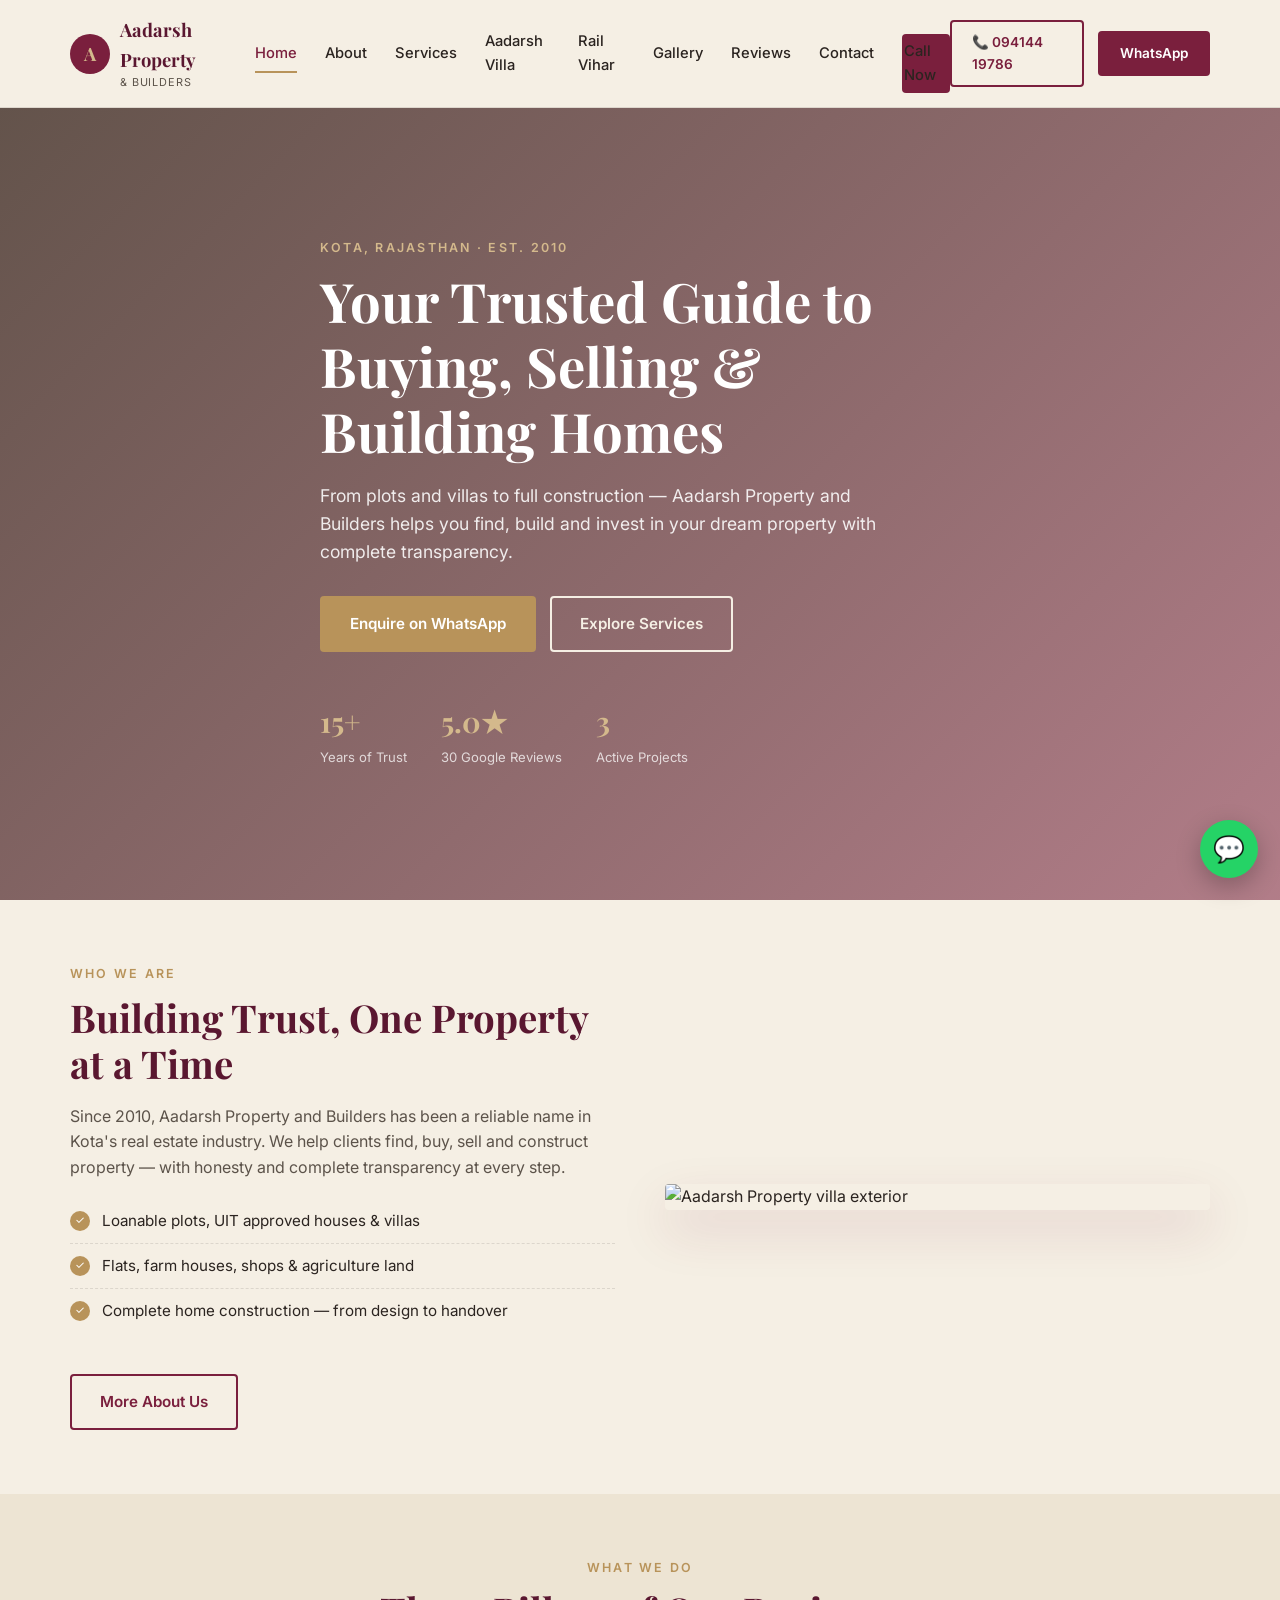
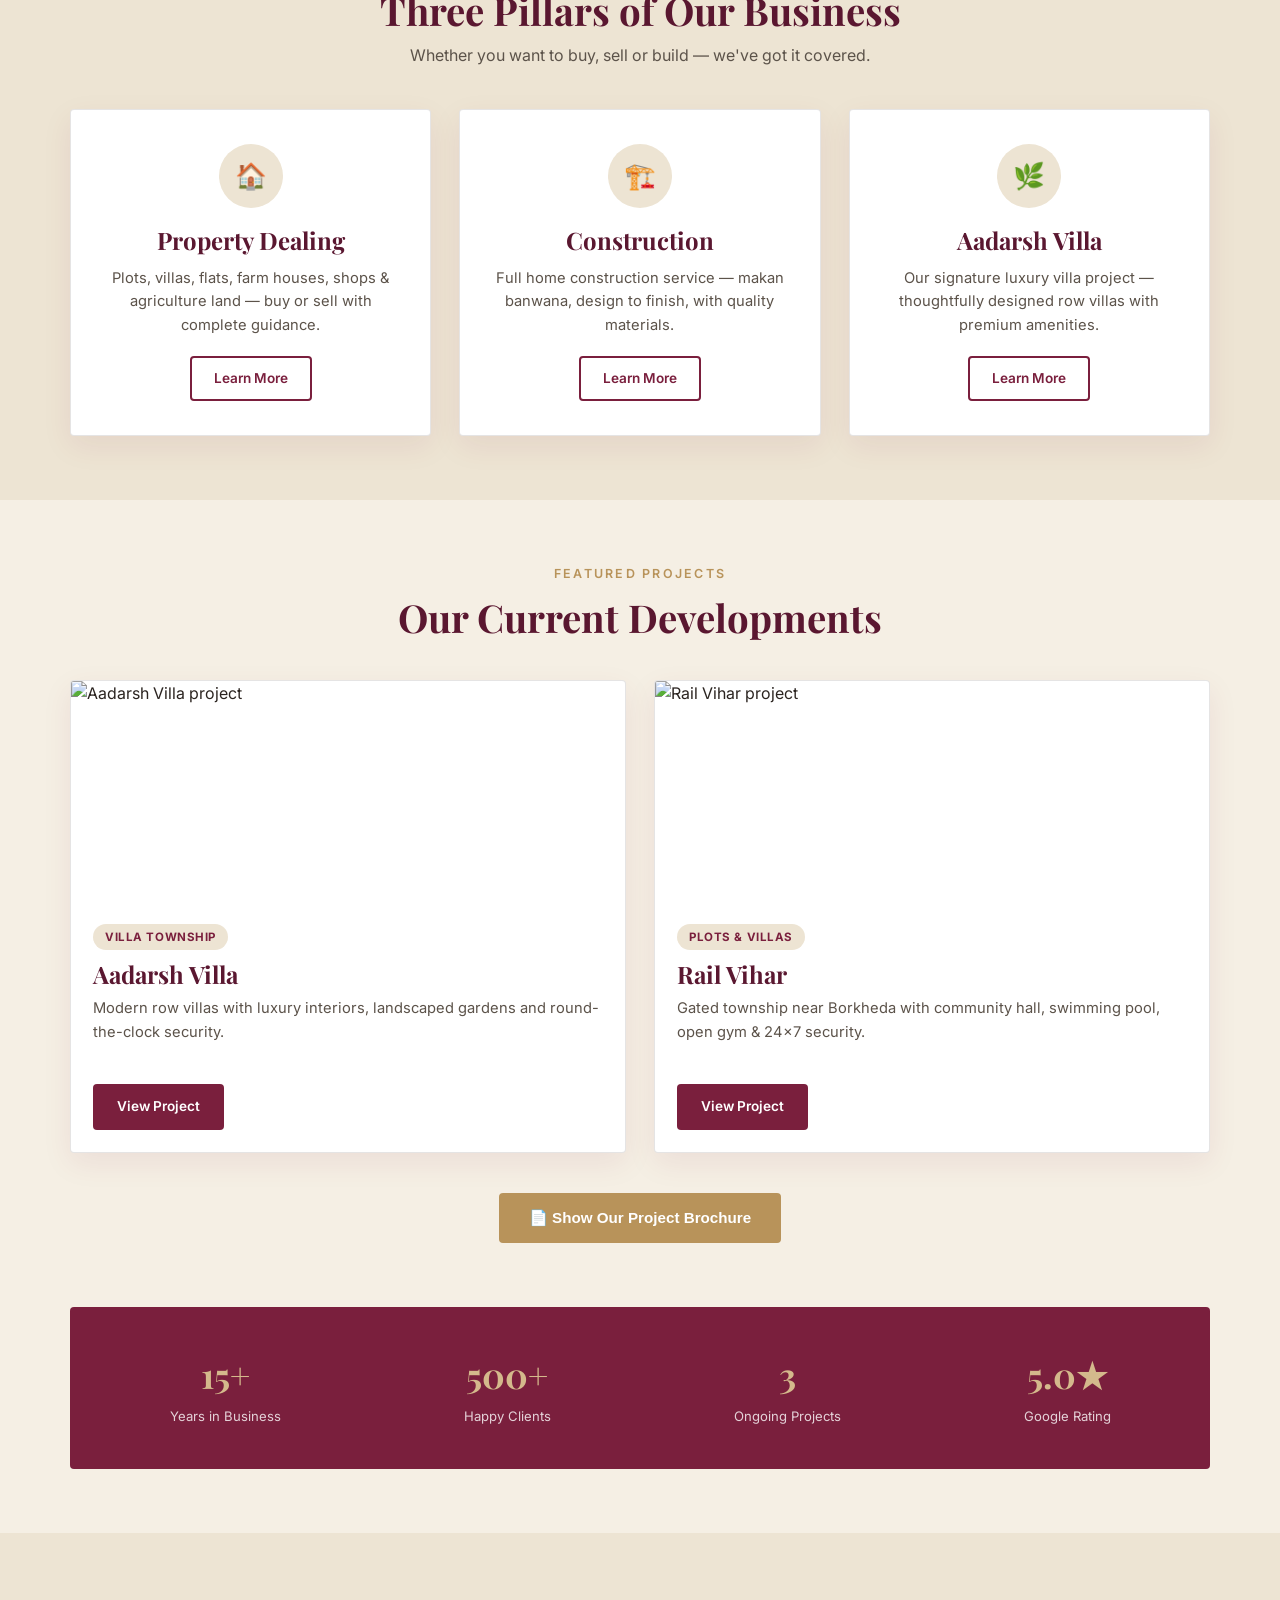
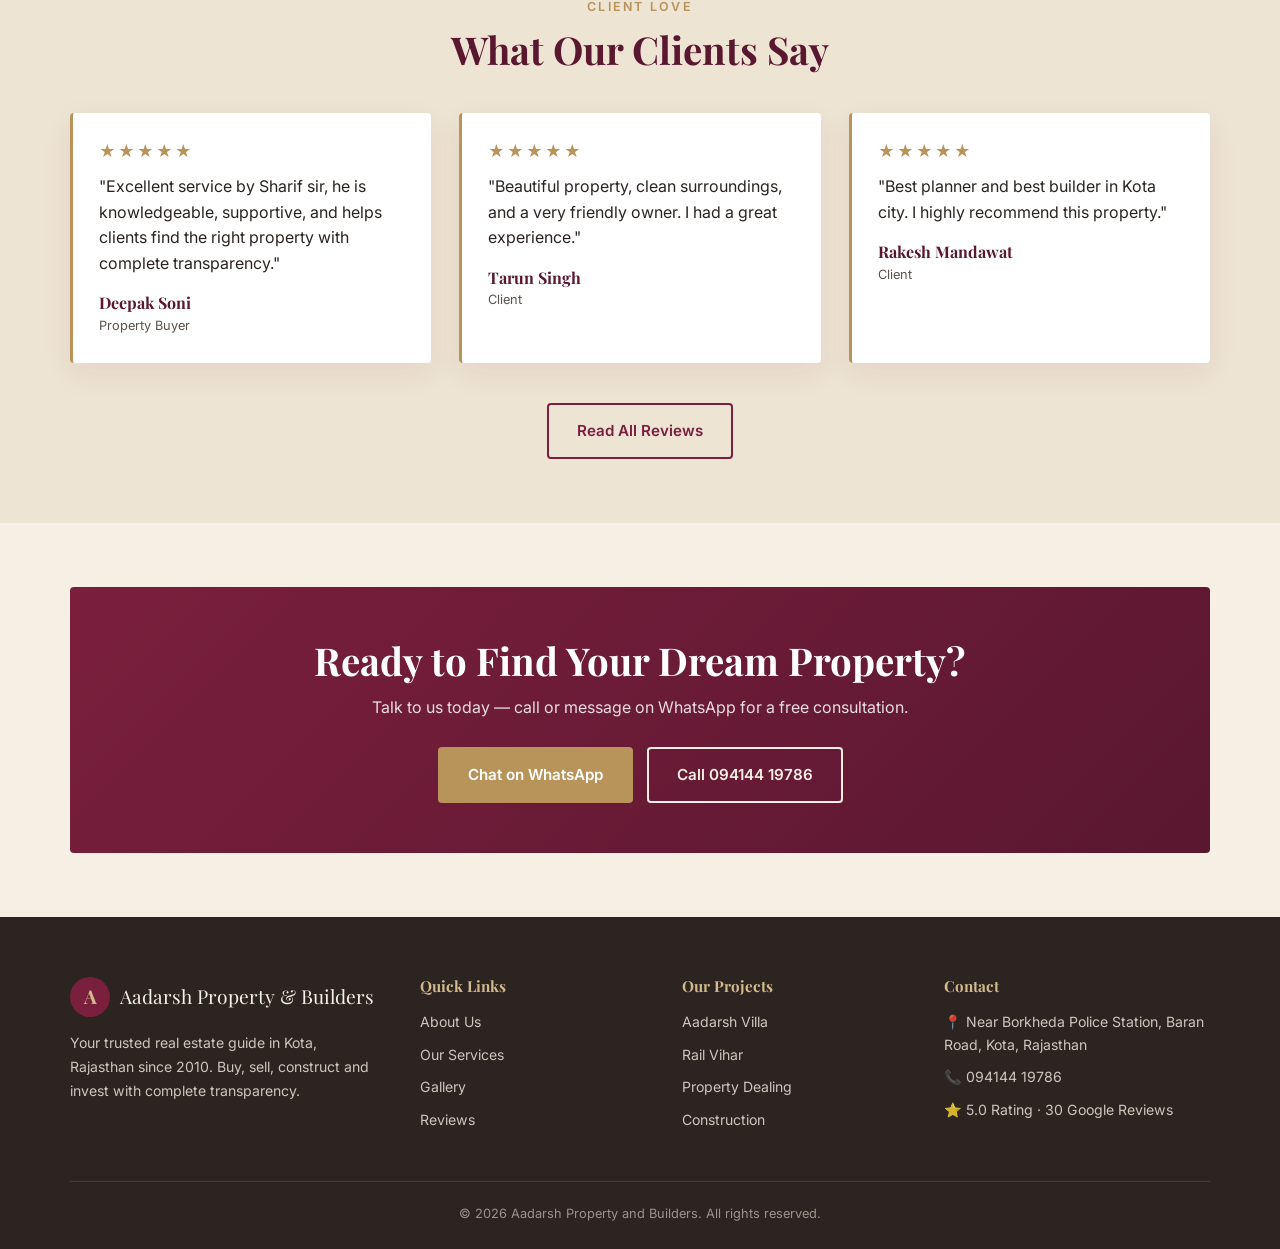
==== index.html @ f7e5045b "Add hamburger button and nav overlay to header" ====
<!DOCTYPE html>
<html lang="en">
<head>
<meta charset="UTF-8">
<meta name="viewport" content="width=device-width, initial-scale=1.0">
<title>Aadarsh Property and Builders | Kota, Rajasthan</title>
<meta name="description" content="Trusted real estate guide in Kota, Rajasthan since 2010. Buy, sell, construct & invest with Aadarsh Property and Builders.">
<link rel="preconnect" href="https://fonts.googleapis.com">
<link href="https://fonts.googleapis.com/css2?family=Playfair+Display:wght@600;700;800&family=Inter:wght@400;500;600;700&display=swap" rel="stylesheet">
<link rel="stylesheet" href="style.css?v=3">
</head>
<body>

<header class="site-header">
  <div class="nav-wrap">
    <a href="index.html" class="brand">
      <span class="brand-mark">A</span>
      <span>Aadarsh Property<br><small>& Builders</small></span>
    </a>
    <nav class="nav-links" id="navLinks">
      <button class="nav-close" id="navClose" aria-label="Close menu">✕</button>
      <a href="index.html">Home</a>
      <a href="about.html">About</a>
      <a href="services.html">Services</a>
      <a href="aadarsh-villa.html">Aadarsh Villa</a>
      <a href="rail-vihar.html">Rail Vihar</a>
      <a href="gallery.html">Gallery</a>
      <a href="testimonials.html">Reviews</a>
      <a href="contact.html">Contact</a>
      <div class="nav-cta-mobile btn-row" style="margin-top:20px;">
        <a href="#" class="btn btn-primary" data-tel>Call Now</a>
      </div>
    </nav>
    <div class="nav-cta">
      <a href="#" class="btn btn-outline" data-tel>📞 094144 19786</a>
      <a href="#" class="btn btn-primary" data-wa>WhatsApp</a>
    </div>
<button class="hamburger" id="hamburger" aria-label="Toggle menu">
  <span></span><span></span><span></span>
</button>
  </div>
  <div class="nav-overlay" id="navOverlay"></div>
</header>


<!-- HERO -->
<section class="hero">
  <div class="container hero-inner">
    <span class="eyebrow">Kota, Rajasthan · Est. 2010</span>
    <h1>Your Trusted Guide to Buying, Selling & Building Homes</h1>
    <p class="lead">From plots and villas to full construction — Aadarsh Property and Builders helps you find, build and invest in your dream property with complete transparency.</p>
    <div class="btn-row">
      <a href="#" class="btn btn-gold" data-wa data-wa-msg="Hello, I want to know more about your properties.">Enquire on WhatsApp</a>
      <a href="services.html" class="btn btn-outline-light">Explore Services</a>
    </div>
    <div class="hero-stats">
      <div class="stat"><b>15+</b><span>Years of Trust</span></div>
      <div class="stat"><b>5.0★</b><span>30 Google Reviews</span></div>
      <div class="stat"><b>3</b><span>Active Projects</span></div>
    </div>
  </div>
</section>

<!-- INTRO -->
<section class="section">
  <div class="container">
    <div class="split reveal">
      <div>
        <span class="eyebrow">Who We Are</span>
        <h2>Building Trust, One Property at a Time</h2>
        <p style="margin:18px 0; color:var(--charcoal-soft);">Since 2010, Aadarsh Property and Builders has been a reliable name in Kota's real estate industry. We help clients find, buy, sell and construct property — with honesty and complete transparency at every step.</p>
        <ul class="feature-list">
          <li>Loanable plots, UIT approved houses & villas</li>
          <li>Flats, farm houses, shops & agriculture land</li>
          <li>Complete home construction — from design to handover</li>
        </ul>
        <a href="about.html" class="btn btn-outline mt-40">More About Us</a>
      </div>
      <img src="https://images.unsplash.com/photo-1600596542815-ffad4c1539a9?q=80&w=900&auto=format&fit=crop" alt="Aadarsh Property villa exterior">
    </div>
  </div>
</section>

<!-- SERVICES -->
<section class="section bg-soft">
  <div class="container">
    <div class="section-head reveal">
      <span class="eyebrow">What We Do</span>
      <h2>Three Pillars of Our Business</h2>
      <p>Whether you want to buy, sell or build — we've got it covered.</p>
    </div>
    <div class="grid grid-3">
      <div class="service-card reveal">
        <div class="service-icon">🏠</div>
        <h3>Property Dealing</h3>
        <p style="color:var(--charcoal-soft); font-size:0.92rem; margin:12px 0 18px;">Plots, villas, flats, farm houses, shops & agriculture land — buy or sell with complete guidance.</p>
        <a href="property-dealing.html" class="btn btn-outline" style="padding:10px 22px; font-size:0.85rem;">Learn More</a>
      </div>
      <div class="service-card reveal">
        <div class="service-icon">🏗️</div>
        <h3>Construction</h3>
        <p style="color:var(--charcoal-soft); font-size:0.92rem; margin:12px 0 18px;">Full home construction service — makan banwana, design to finish, with quality materials.</p>
        <a href="construction.html" class="btn btn-outline" style="padding:10px 22px; font-size:0.85rem;">Learn More</a>
      </div>
      <div class="service-card reveal">
        <div class="service-icon">🌿</div>
        <h3>Aadarsh Villa</h3>
        <p style="color:var(--charcoal-soft); font-size:0.92rem; margin:12px 0 18px;">Our signature luxury villa project — thoughtfully designed row villas with premium amenities.</p>
        <a href="aadarsh-villa.html" class="btn btn-outline" style="padding:10px 22px; font-size:0.85rem;">Learn More</a>
      </div>
    </div>
  </div>
</section>

<!-- PROJECTS SHOWCASE -->
<section class="section">
  <div class="container">
    <div class="section-head reveal">
      <span class="eyebrow">Featured Projects</span>
      <h2>Our Current Developments</h2>
    </div>
    <div class="grid grid-2">
      <div class="card reveal">
        <img src="https://images.unsplash.com/photo-1600607687939-ce8a6c25118c?q=80&w=900&auto=format&fit=crop" alt="Aadarsh Villa project">
        <div class="card-body">
          <span class="card-tag">Villa Township</span>
          <h3>Aadarsh Villa</h3>
          <p>Modern row villas with luxury interiors, landscaped gardens and round-the-clock security.</p>
          <a href="aadarsh-villa.html" class="btn btn-primary mt-40" style="padding:10px 22px; font-size:0.85rem;">View Project</a>
        </div>
      </div>
      <div class="card reveal">
        <img src="https://images.unsplash.com/photo-1500382017468-9049fed747ef?q=80&w=900&auto=format&fit=crop" alt="Rail Vihar project">
        <div class="card-body">
          <span class="card-tag">Plots & Villas</span>
          <h3>Rail Vihar</h3>
          <p>Gated township near Borkheda with community hall, swimming pool, open gym & 24x7 security.</p>
          <a href="rail-vihar.html" class="btn btn-primary mt-40" style="padding:10px 22px; font-size:0.85rem;">View Project</a>
        </div>
      </div>
    </div>
    <div class="text-center mt-40">
      <button class="btn btn-gold show-project-btn">📄 Show Our Project Brochure</button>
    </div>
  </div>
</section>

<!-- STATS -->
<section class="container" style="margin-bottom:64px;">
  <div class="stats-strip reveal">
    <div class="stat"><b>15+</b><span>Years in Business</span></div>
    <div class="stat"><b>500+</b><span>Happy Clients</span></div>
    <div class="stat"><b>3</b><span>Ongoing Projects</span></div>
    <div class="stat"><b>5.0★</b><span>Google Rating</span></div>
  </div>
</section>

<!-- TESTIMONIAL PREVIEW -->
<section class="section bg-soft">
  <div class="container">
    <div class="section-head reveal">
      <span class="eyebrow">Client Love</span>
      <h2>What Our Clients Say</h2>
    </div>
    <div class="grid grid-3">
      <div class="testi-card reveal">
        <div class="testi-stars">★★★★★</div>
        <p>"Excellent service by Sharif sir, he is knowledgeable, supportive, and helps clients find the right property with complete transparency."</p>
        <div class="testi-name">Deepak Soni</div>
        <div class="testi-role">Property Buyer</div>
      </div>
      <div class="testi-card reveal">
        <div class="testi-stars">★★★★★</div>
        <p>"Beautiful property, clean surroundings, and a very friendly owner. I had a great experience."</p>
        <div class="testi-name">Tarun Singh</div>
        <div class="testi-role">Client</div>
      </div>
      <div class="testi-card reveal">
        <div class="testi-stars">★★★★★</div>
        <p>"Best planner and best builder in Kota city. I highly recommend this property."</p>
        <div class="testi-name">Rakesh Mandawat</div>
        <div class="testi-role">Client</div>
      </div>
    </div>
    <div class="text-center mt-40">
      <a href="testimonials.html" class="btn btn-outline">Read All Reviews</a>
    </div>
  </div>
</section>

<!-- CTA -->
<section class="section">
  <div class="container">
    <div class="cta-banner reveal">
      <h2>Ready to Find Your Dream Property?</h2>
      <p>Talk to us today — call or message on WhatsApp for a free consultation.</p>
      <div class="btn-row" style="justify-content:center;">
        <a href="#" class="btn btn-gold" data-wa>Chat on WhatsApp</a>
        <a href="#" class="btn btn-outline-light" data-tel>Call 094144 19786</a>
      </div>
    </div>
  </div>
</section>

<footer class="site-footer">
  <div class="container">
    <div class="footer-grid">
      <div>
        <div class="footer-brand"><span class="brand-mark">A</span> Aadarsh Property & Builders</div>
        <p style="font-size:0.88rem; line-height:1.7;">Your trusted real estate guide in Kota, Rajasthan since 2010. Buy, sell, construct and invest with complete transparency.</p>
      </div>
      <div>
        <h4>Quick Links</h4>
        <ul>
          <li><a href="about.html">About Us</a></li>
          <li><a href="services.html">Our Services</a></li>
          <li><a href="gallery.html">Gallery</a></li>
          <li><a href="testimonials.html">Reviews</a></li>
        </ul>
      </div>
      <div>
        <h4>Our Projects</h4>
        <ul>
          <li><a href="aadarsh-villa.html">Aadarsh Villa</a></li>
          <li><a href="rail-vihar.html">Rail Vihar</a></li>
          <li><a href="property-dealing.html">Property Dealing</a></li>
          <li><a href="construction.html">Construction</a></li>
        </ul>
      </div>
      <div>
        <h4>Contact</h4>
        <ul>
          <li>📍 Near Borkheda Police Station, Baran Road, Kota, Rajasthan</li>
          <li>📞 <a href="#" data-tel>094144 19786</a></li>
          <li>⭐ 5.0 Rating · 30 Google Reviews</li>
        </ul>
      </div>
    </div>
    <div class="footer-bottom">
      &copy; <span id="year"></span> Aadarsh Property and Builders. All rights reserved.
    </div>
  </div>
</footer>
<a href="#" class="wa-float" data-wa aria-label="Chat on WhatsApp">💬</a>
<script src="config.js?v=3"></script>
<script src="main.js?v=3"></script>
</body>
</html>
---- style.css ----
/* ============================================
   AADARSH PROPERTY AND BUILDERS
   Design tokens: Cream + Deep Maroon + Gold
   ============================================ */

:root {
  --cream: #F5EFE4;
  --cream-soft: #EDE4D3;
  --maroon: #7A1F3D;
  --maroon-dark: #5A1730;
  --gold: #B8935A;
  --gold-light: #D4B98C;
  --charcoal: #2B2420;
  --charcoal-soft: #5C534A;
  --white: #FFFFFF;
  --line: rgba(43, 36, 32, 0.12);

  --font-display: 'Playfair Display', Georgia, serif;
  --font-body: 'Inter', -apple-system, sans-serif;

  --radius: 4px;
  --shadow: 0 10px 30px rgba(122, 31, 61, 0.08);
  --shadow-lg: 0 20px 50px rgba(122, 31, 61, 0.15);
}

* { box-sizing: border-box; margin: 0; padding: 0; }

html { scroll-behavior: smooth; }

body {
  font-family: var(--font-body);
  background: var(--cream);
  color: var(--charcoal);
  line-height: 1.6;
  overflow-x: hidden;
}

img { max-width: 100%; display: block; }
a { text-decoration: none; color: inherit; }
ul { list-style: none; }

h1, h2, h3, h4 {
  font-family: var(--font-display);
  font-weight: 700;
  line-height: 1.2;
  color: var(--maroon-dark);
}

h1 { font-size: clamp(2rem, 5vw, 3.4rem); }
h2 { font-size: clamp(1.6rem, 4vw, 2.4rem); }
h3 { font-size: clamp(1.2rem, 3vw, 1.5rem); }

.eyebrow {
  font-family: var(--font-body);
  font-size: 0.78rem;
  letter-spacing: 0.18em;
  text-transform: uppercase;
  color: var(--gold);
  font-weight: 600;
  margin-bottom: 0.6rem;
  display: block;
}

.container {
  max-width: 1180px;
  margin: 0 auto;
  padding: 0 20px;
}

.section {
  padding: 64px 0;
}

.section-head {
  text-align: center;
  max-width: 640px;
  margin: 0 auto 40px;
}

.section-head p {
  color: var(--charcoal-soft);
  margin-top: 10px;
}

.bg-soft { background: var(--cream-soft); }
.bg-maroon { background: var(--maroon); color: var(--cream); }
.bg-maroon h1, .bg-maroon h2, .bg-maroon h3 { color: var(--white); }

/* ---------- Buttons ---------- */
.btn {
  display: inline-flex;
  align-items: center;
  justify-content: center;
  gap: 8px;
  padding: 14px 28px;
  border-radius: var(--radius);
  font-weight: 600;
  font-size: 0.95rem;
  border: 2px solid transparent;
  cursor: pointer;
  transition: transform 0.2s ease, box-shadow 0.2s ease, background 0.2s ease, color 0.2s ease;
}
.btn-primary {
  background: var(--maroon);
  color: var(--white);
}
.btn-primary:hover { background: var(--maroon-dark); box-shadow: var(--shadow-lg); transform: translateY(-2px); }
.btn-gold {
  background: var(--gold);
  color: var(--white);
}
.btn-gold:hover { background: #a17f4a; box-shadow: var(--shadow-lg); transform: translateY(-2px); }
.btn-outline {
  background: transparent;
  border-color: var(--maroon);
  color: var(--maroon);
}
.btn-outline:hover { background: var(--maroon); color: var(--white); }
.btn-outline-light {
  background: transparent;
  border-color: var(--cream);
  color: var(--cream);
}
.btn-outline-light:hover { background: var(--cream); color: var(--maroon-dark); }
.btn-row { display: flex; gap: 14px; flex-wrap: wrap; }

/* ---------- Header / Nav ---------- */
.site-header {
  position: sticky;
  top: 0;
  z-index: 999;
  background: rgba(245, 239, 228, 0.96);
  backdrop-filter: blur(8px);
  border-bottom: 1px solid var(--line);
}

.nav-wrap {
  display: flex;
  align-items: center;
  justify-content: space-between;
  padding: 14px 20px;
  max-width: 1180px;
  margin: 0 auto;
  position: relative;
}

.brand {
  display: flex;
  align-items: center;
  gap: 10px;
  font-family: var(--font-display);
  font-weight: 700;
  font-size: 1.15rem;
  color: var(--maroon-dark);
}
.brand-mark {
  width: 40px;
  height: 40px;
  border-radius: 50%;
  background: var(--maroon);
  color: var(--gold-light);
  display: flex;
  align-items: center;
  justify-content: center;
  font-family: var(--font-display);
  font-weight: 700;
  flex-shrink: 0;
}
.brand small {
  display: block;
  font-family: var(--font-body);
  font-weight: 400;
  font-size: 0.68rem;
  letter-spacing: 0.08em;
  color: var(--charcoal-soft);
  text-transform: uppercase;
}

.nav-links {
  display: flex;
  align-items: center;
  gap: 28px;
}
.nav-links a {
  font-size: 0.92rem;
  font-weight: 500;
  color: var(--charcoal);
  position: relative;
  padding: 4px 0;
}
.nav-links a:hover,
.nav-links a.active { color: var(--maroon); }
.nav-links a.active::after {
  content: "";
  position: absolute;
  left: 0; bottom: -4px;
  width: 100%; height: 2px;
  background: var(--gold);
}

.nav-cta { display: flex; align-items: center; gap: 14px; }
.nav-cta .btn { padding: 10px 20px; font-size: 0.85rem; }

.nav-close { display: none; }

.hamburger {
  display: none;
  flex-direction: column;
  gap: 5px;
  background: none;
  border: none;
  cursor: pointer;
  padding: 8px;
  z-index: 1001;
}
.hamburger span {
  width: 26px;
  height: 2px;
  background: var(--maroon-dark);
  transition: 0.3s;
}
.hamburger.open span:nth-child(1) { transform: translateY(7px) rotate(45deg); }
.hamburger.open span:nth-child(2) { opacity: 0; }
.hamburger.open span:nth-child(3) { transform: translateY(-7px) rotate(-45deg); }

@media (max-width: 860px) {
  .hamburger {
    display: flex;
  }

  .hamburger span {
    background: var(--maroon-dark);
  }

  .nav-links {
    position: fixed;
    top: 0;
    right: -100%;
    width: min(82%, 340px);
    max-width: 340px;
    height: 100vh;
    height: 100dvh;

    background: linear-gradient(165deg, var(--maroon), var(--maroon-dark));

    flex-direction: column;
    align-items: flex-start;
    justify-content: flex-start;

    padding: 100px 32px 40px;
    gap: 6px;

    transition: right 0.35s ease;

    box-shadow: -14px 0 50px rgba(0,0,0,0.35);

    z-index: 1000;
    overflow-y: auto;

    /* IMPORTANT: initially hidden */
    visibility: hidden;
    pointer-events: none;
  }

  /* ONLY when menu is opened */
  .nav-links.open {
    right: 0;
    visibility: visible;
    pointer-events: auto;
  }

  .nav-links a {
    font-size: 1.08rem;
    width: 100%;
    color: rgba(245,239,228,0.92);
    padding: 14px 0;
    border-bottom: 1px solid rgba(245,239,228,0.12);
  }

  .nav-links a:hover,
  .nav-links a.active {
    color: var(--gold-light);
  }

  .nav-links a.active::after {
    background: var(--gold-light);
  }

  .nav-cta {
    display: none;
  }

  .nav-links .nav-cta-mobile {
    display: flex;
    margin-top: 22px;
    width: 100%;
  }

  .nav-links .nav-cta-mobile .btn {
    width: 100%;
    background: var(--gold);
    color: var(--white);
    border-color: var(--gold);
  }

  .nav-close {
    position: absolute;
    top: 24px;
    right: 24px;
    background: rgba(245,239,228,0.15);
    border: none;
    color: var(--cream);
    width: 38px;
    height: 38px;
    border-radius: 50%;
    font-size: 1.3rem;
    font-family: Arial, sans-serif;
    line-height: 1;
    cursor: pointer;

    display: flex;
    align-items: center;
    justify-content: center;
  }

  .nav-overlay {
    display: none;
    position: fixed;
    inset: 0;
    background: rgba(20,12,10,0.55);
    backdrop-filter: blur(2px);
    z-index: 999;
  }

  .nav-overlay.open {
    display: block;
  }
}

/* ---------- Hero ---------- */
.hero {
  position: relative;
  min-height: 88vh;
  display: flex;
  align-items: center;
  background: linear-gradient(135deg, rgba(43,23,16,0.72), rgba(122,31,61,0.55)), url('https://images.unsplash.com/photo-1600585154340-be6161a56a0c?q=80&w=1600&auto=format&fit=crop') center/cover;
  color: var(--white);
}
.hero-inner { max-width: 680px; }
.hero .eyebrow { color: var(--gold-light); }
.hero h1 { color: var(--white); margin-bottom: 18px; }
.hero p.lead { font-size: 1.1rem; color: rgba(255,255,255,0.88); margin-bottom: 30px; max-width: 560px; }
.hero-stats {
  display: flex;
  gap: 34px;
  margin-top: 46px;
  flex-wrap: wrap;
}
.hero-stats .stat b {
  display: block;
  font-family: var(--font-display);
  font-size: 1.8rem;
  color: var(--gold-light);
}
.hero-stats .stat span { font-size: 0.82rem; color: rgba(255,255,255,0.75); }

/* generic page hero (inner pages) */
.page-hero {
  padding: 70px 0 50px;
  background: linear-gradient(135deg, var(--maroon), var(--maroon-dark));
  color: var(--white);
  text-align: center;
}
.page-hero h1 { color: var(--white); }
.page-hero p { color: rgba(255,255,255,0.85); max-width: 560px; margin: 12px auto 0; }
.breadcrumb { font-size: 0.82rem; color: var(--gold-light); margin-bottom: 10px; }

/* ---------- Cards ---------- */
.grid {
  display: grid;
  gap: 28px;
}
.grid-3 { grid-template-columns: repeat(3, 1fr); }
.grid-2 { grid-template-columns: repeat(2, 1fr); }
.grid-4 { grid-template-columns: repeat(4, 1fr); }
@media (max-width: 900px) {
  .grid-3, .grid-4 { grid-template-columns: repeat(2, 1fr); }
}
@media (max-width: 600px) {
  .grid-3, .grid-2, .grid-4 { grid-template-columns: 1fr; }
}

.card {
  background: var(--white);
  border-radius: var(--radius);
  overflow: hidden;
  box-shadow: var(--shadow);
  transition: transform 0.25s ease, box-shadow 0.25s ease;
  border: 1px solid var(--line);
}
.card:hover { transform: translateY(-6px); box-shadow: var(--shadow-lg); }
.card img { height: 220px; object-fit: cover; width: 100%; }
.card-body { padding: 22px; }
.card-body h3 { margin-bottom: 8px; }
.card-body p { color: var(--charcoal-soft); font-size: 0.92rem; }
.card-tag {
  display: inline-block;
  background: var(--cream-soft);
  color: var(--maroon);
  font-size: 0.72rem;
  font-weight: 700;
  letter-spacing: 0.05em;
  text-transform: uppercase;
  padding: 4px 12px;
  border-radius: 20px;
  margin-bottom: 10px;
}

.service-card {
  background: var(--white);
  border: 1px solid var(--line);
  border-radius: var(--radius);
  padding: 34px 26px;
  text-align: center;
  box-shadow: var(--shadow);
  transition: transform 0.25s ease, box-shadow 0.25s ease, border-color 0.25s ease;
}
.service-card:hover { transform: translateY(-6px); box-shadow: var(--shadow-lg); border-color: var(--gold); }
.service-icon {
  width: 64px; height: 64px;
  border-radius: 50%;
  background: var(--cream-soft);
  display: flex; align-items: center; justify-content: center;
  margin: 0 auto 18px;
  font-size: 1.6rem;
  color: var(--maroon);
}

/* ---------- Feature list ---------- */
.feature-list li {
  display: flex;
  align-items: flex-start;
  gap: 12px;
  padding: 10px 0;
  border-bottom: 1px dashed var(--line);
  font-size: 0.95rem;
}
.feature-list li:last-child { border-bottom: none; }
.feature-list li::before {
  content: "✓";
  background: var(--gold);
  color: var(--white);
  width: 20px; height: 20px;
  border-radius: 50%;
  display: flex; align-items: center; justify-content: center;
  font-size: 0.7rem;
  flex-shrink: 0;
  margin-top: 2px;
}

/* ---------- Stats strip ---------- */
.stats-strip {
  display: flex;
  justify-content: space-around;
  flex-wrap: wrap;
  gap: 24px;
  background: var(--maroon);
  color: var(--white);
  padding: 40px 20px;
  border-radius: var(--radius);
}
.stats-strip .stat { text-align: center; }
.stats-strip .stat b {
  display: block;
  font-family: var(--font-display);
  font-size: 2.2rem;
  color: var(--gold-light);
}
.stats-strip .stat span { font-size: 0.82rem; color: rgba(255,255,255,0.8); }

/* ---------- Two column layout ---------- */
.split {
  display: grid;
  grid-template-columns: 1fr 1fr;
  gap: 50px;
  align-items: center;
}
@media (max-width: 800px) {
  .split { grid-template-columns: 1fr; }
}
.split img { border-radius: var(--radius); box-shadow: var(--shadow-lg); }

/* ---------- Testimonials ---------- */
.testi-card {
  background: var(--white);
  border-radius: var(--radius);
  padding: 26px;
  box-shadow: var(--shadow);
  border-left: 3px solid var(--gold);
}
.testi-stars { color: var(--gold); margin-bottom: 10px; letter-spacing: 2px; }
.testi-name { font-weight: 700; margin-top: 14px; font-family: var(--font-display); color: var(--maroon-dark); }
.testi-role { font-size: 0.8rem; color: var(--charcoal-soft); }

/* ---------- Gallery ---------- */
.gallery-grid {
  display: grid;
  grid-template-columns: repeat(3, 1fr);
  gap: 14px;
}
@media (max-width: 700px) { .gallery-grid { grid-template-columns: repeat(2, 1fr); } }
.gallery-item {
  border-radius: var(--radius);
  overflow: hidden;
  aspect-ratio: 4/3;
  cursor: pointer;
  position: relative;
}
.gallery-item img { width: 100%; height: 100%; object-fit: cover; transition: transform 0.4s ease; }
.gallery-item:hover img { transform: scale(1.08); }

/* ---------- Form ---------- */
.form-card {
  background: var(--white);
  border-radius: var(--radius);
  padding: 34px;
  box-shadow: var(--shadow-lg);
}
.form-group { margin-bottom: 18px; }
.form-group label {
  display: block;
  font-size: 0.85rem;
  font-weight: 600;
  margin-bottom: 6px;
  color: var(--charcoal);
}
.form-group input,
.form-group select,
.form-group textarea {
  width: 100%;
  padding: 12px 14px;
  border: 1px solid var(--line);
  border-radius: var(--radius);
  font-family: var(--font-body);
  font-size: 0.95rem;
  background: var(--cream-soft);
  color: var(--charcoal);
}
.form-group input:focus,
.form-group select:focus,
.form-group textarea:focus {
  outline: 2px solid var(--gold);
  outline-offset: 1px;
}

/* ---------- CTA banner ---------- */
.cta-banner {
  background: linear-gradient(135deg, var(--maroon), var(--maroon-dark));
  color: var(--white);
  border-radius: var(--radius);
  padding: 50px 30px;
  text-align: center;
}
.cta-banner h2 { color: var(--white); }
.cta-banner p { color: rgba(255,255,255,0.85); margin: 12px 0 26px; }

/* ---------- Footer ---------- */
.site-footer {
  background: var(--charcoal);
  color: rgba(245,239,228,0.8);
  padding: 60px 0 24px;
}
.footer-grid {
  display: grid;
  grid-template-columns: 1.4fr 1fr 1fr 1.2fr;
  gap: 40px;
  margin-bottom: 40px;
}
@media (max-width: 800px) {
  .footer-grid { grid-template-columns: 1fr 1fr; }
}
@media (max-width: 500px) {
  .footer-grid { grid-template-columns: 1fr; }
}
.footer-grid h4 {
  color: var(--gold-light);
  font-size: 0.95rem;
  margin-bottom: 16px;
  font-family: var(--font-display);
}
.footer-grid ul li { margin-bottom: 10px; font-size: 0.88rem; }
.footer-grid ul li a:hover { color: var(--gold-light); }
.footer-brand {
  display: flex;
  align-items: center;
  gap: 10px;
  font-family: var(--font-display);
  font-size: 1.2rem;
  color: var(--cream);
  margin-bottom: 14px;
}
.footer-bottom {
  border-top: 1px solid rgba(245,239,228,0.12);
  padding-top: 22px;
  text-align: center;
  font-size: 0.8rem;
  color: rgba(245,239,228,0.55);
}

/* ---------- WhatsApp floating button ---------- */
.wa-float {
  position: fixed;
  bottom: 22px;
  right: 22px;
  width: 58px;
  height: 58px;
  border-radius: 50%;
  background: #25D366;
  display: flex;
  align-items: center;
  justify-content: center;
  box-shadow: 0 8px 24px rgba(0,0,0,0.25);
  z-index: 900;
  font-size: 1.6rem;
  color: white;
  animation: pulse 2.4s infinite;
}
@keyframes pulse {
  0% { box-shadow: 0 0 0 0 rgba(37,211,102,0.5); }
  70% { box-shadow: 0 0 0 14px rgba(37,211,102,0); }
  100% { box-shadow: 0 0 0 0 rgba(37,211,102,0); }
}

/* ---------- Reveal on scroll ---------- */
.reveal {
  opacity: 0;
  transform: translateY(24px);
  transition: opacity 0.7s ease, transform 0.7s ease;
}
.reveal.in-view { opacity: 1; transform: translateY(0); }

/* ---------- Utility ---------- */
.text-center { text-align: center; }
.mt-40 { margin-top: 40px; }
.mb-40 { margin-bottom: 40px; }

@media (prefers-reduced-motion: reduce) {
  * { animation: none !important; transition: none !important; }
}
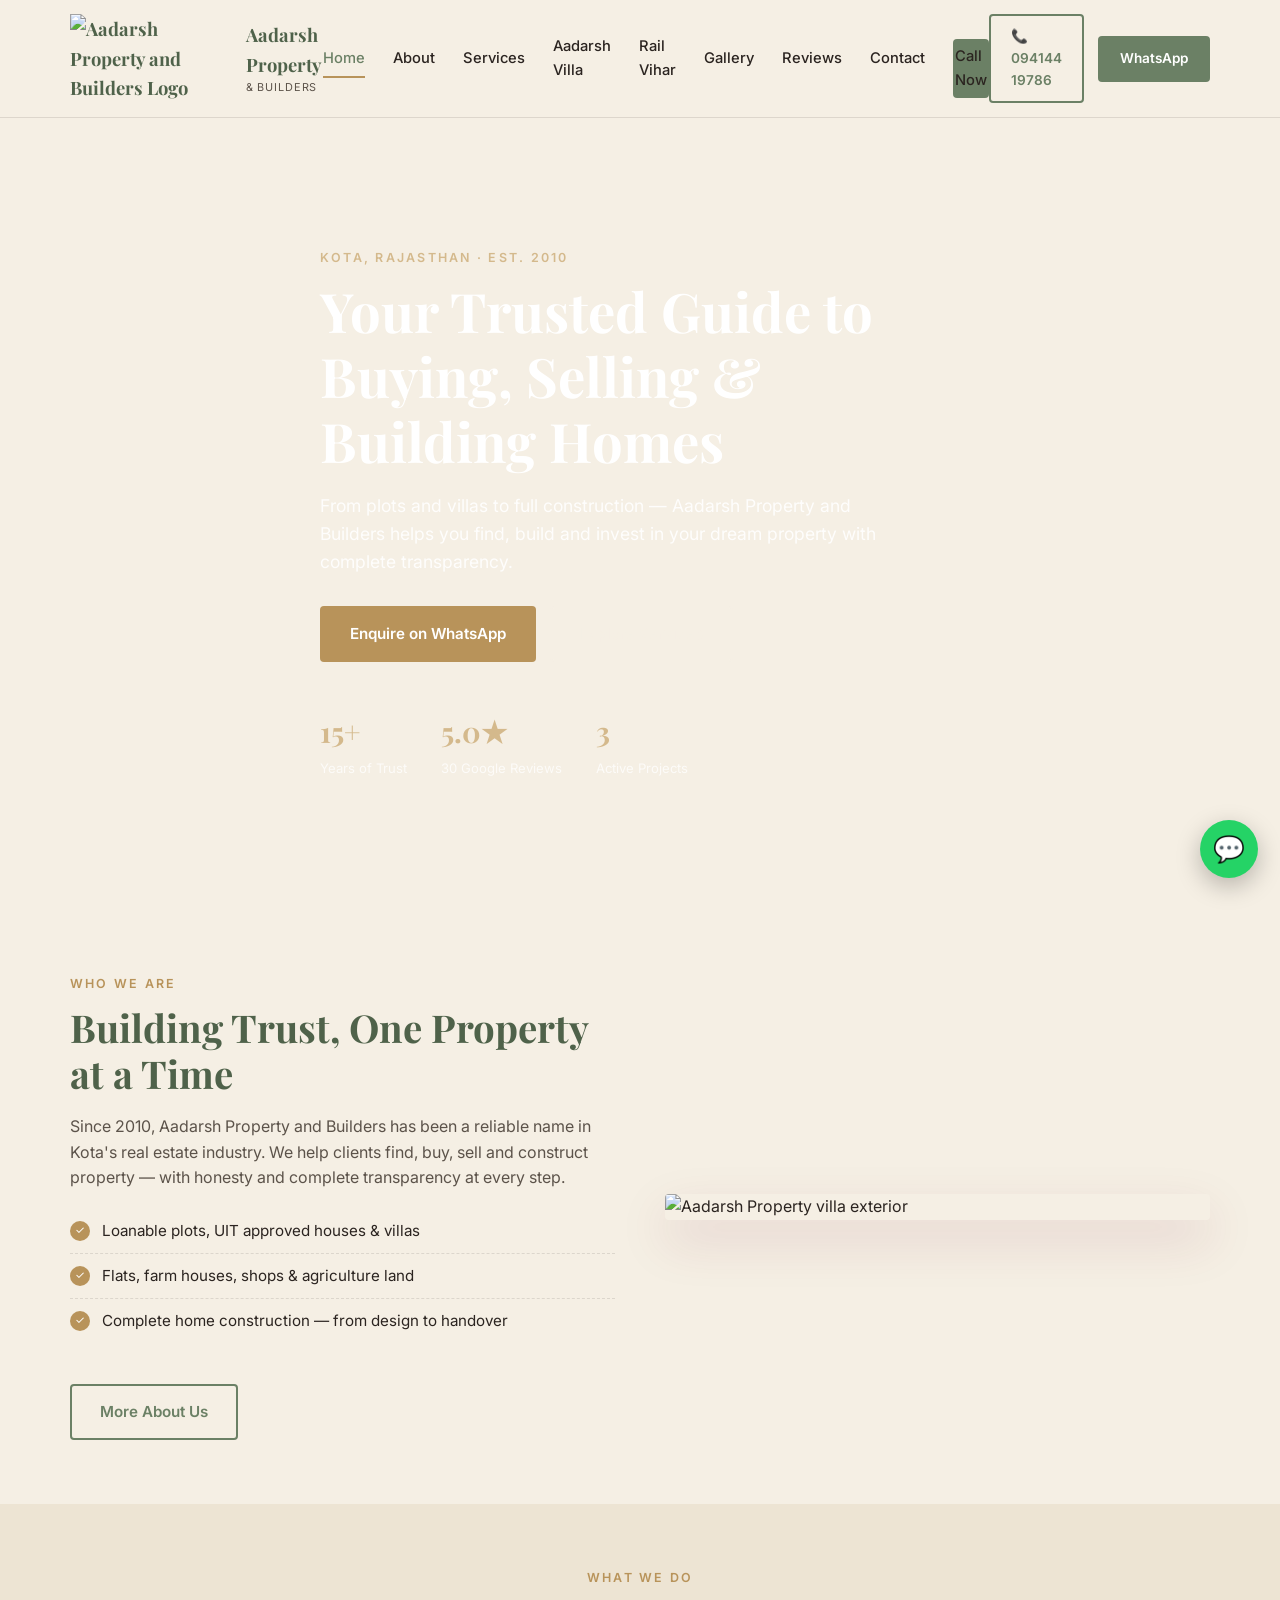
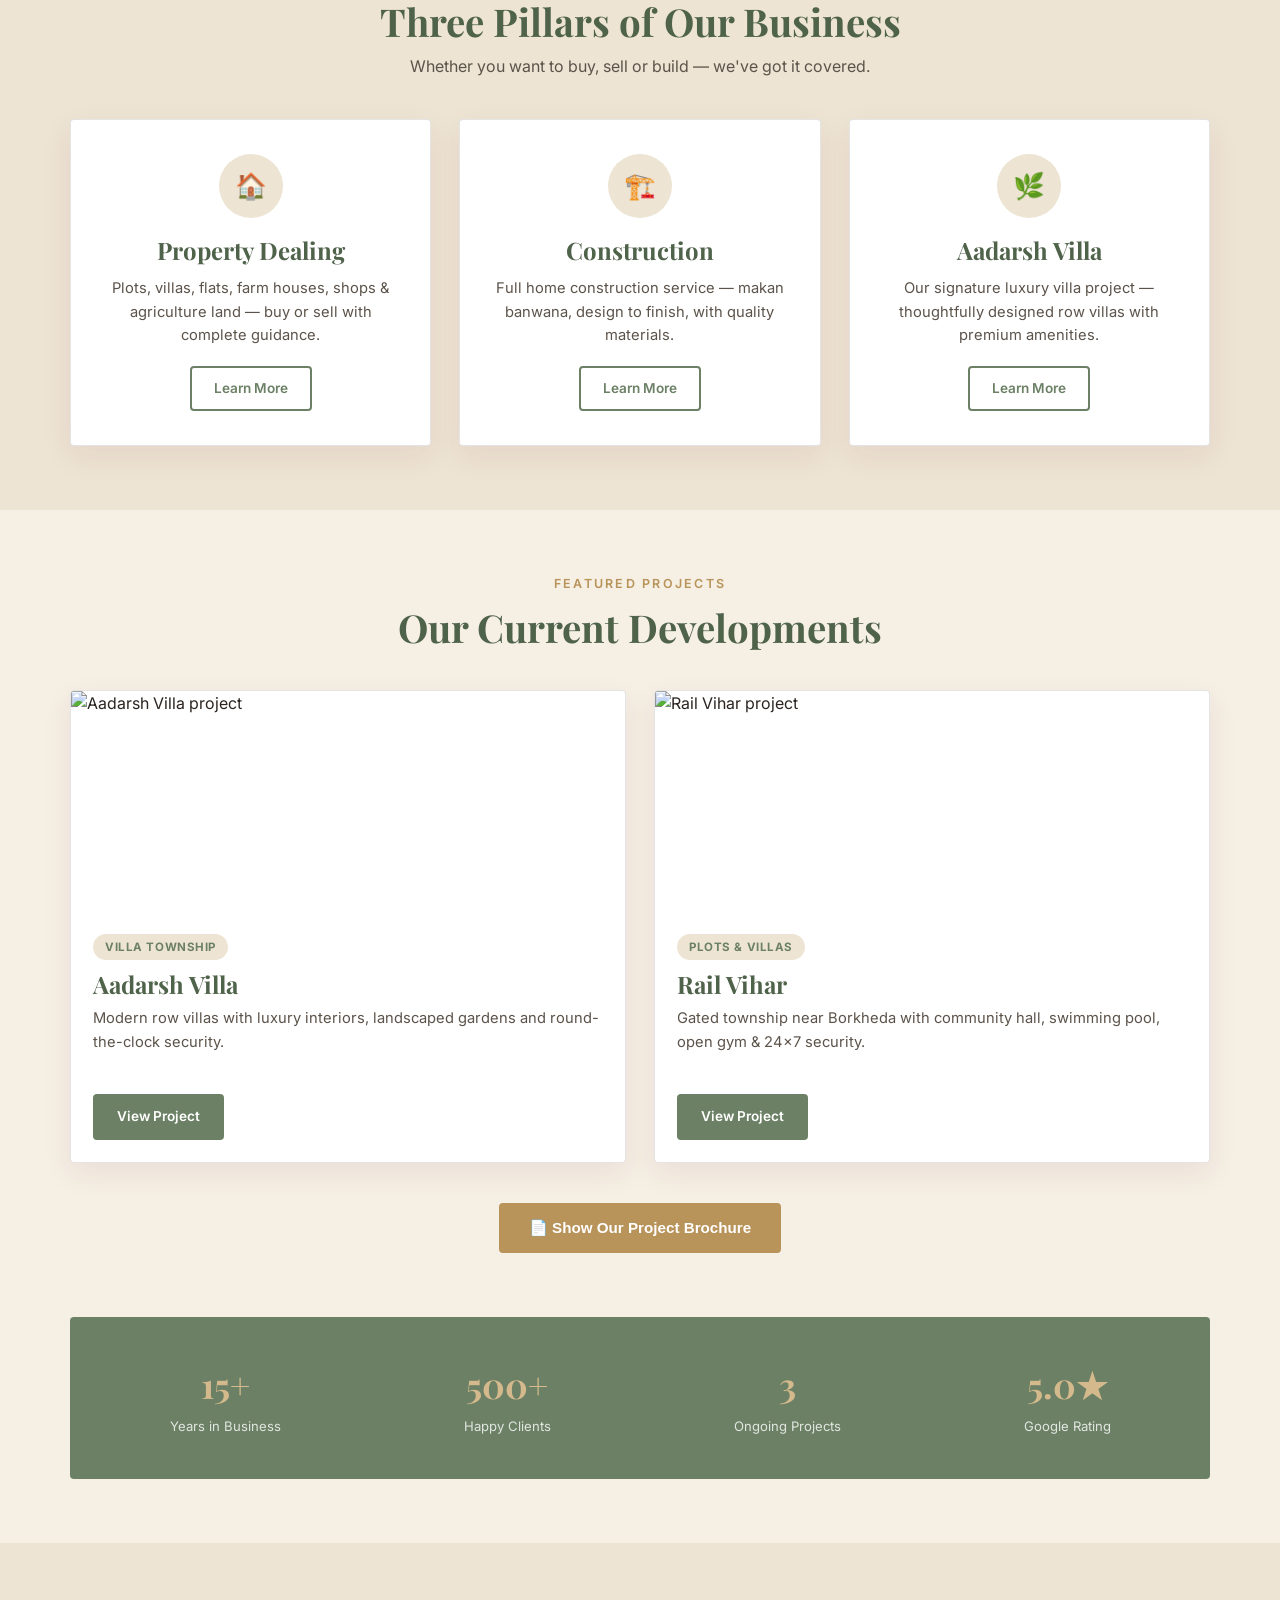
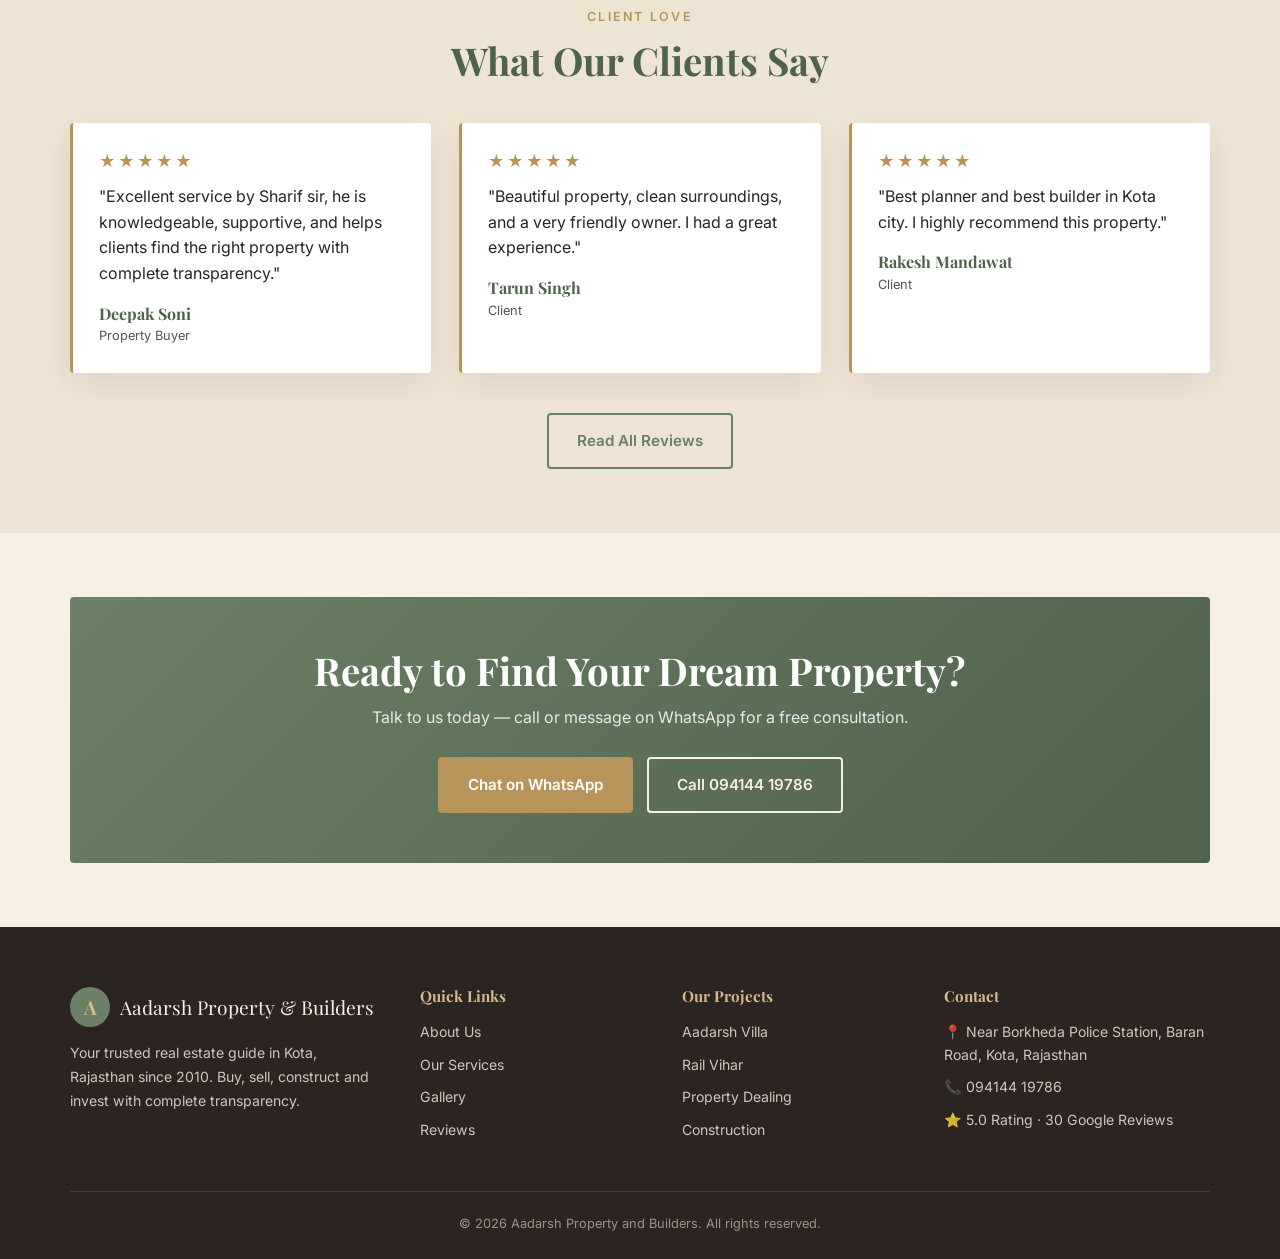
==== commit 22de9931: "Replace brand mark with logo image in header" ====
--- a/index.html
+++ b/index.html
@@ -14,7 +14,7 @@
 <header class="site-header">
   <div class="nav-wrap">
     <a href="index.html" class="brand">
-      <span class="brand-mark">A</span>
+      <img src="images/logo.png" alt="Aadarsh Property and Builders Logo" class="brand-logo">
       <span>Aadarsh Property<br><small>& Builders</small></span>
     </a>
     <nav class="nav-links" id="navLinks">
--- a/style.css
+++ b/style.css
@@ -6,8 +6,8 @@
 :root {
   --cream: #F5EFE4;
   --cream-soft: #EDE4D3;
-  --maroon: #7A1F3D;
-  --maroon-dark: #5A1730;
+  --maroon: #6B8065;
+--maroon-dark: #4F624A;
   --gold: #B8935A;
   --gold-light: #D4B98C;
   --charcoal: #2B2420;
@@ -236,6 +236,8 @@
     position: fixed;
     top: 0;
     right: -100%;
+     visibility: hidden;
+pointer-events: none;
     width: min(82%, 340px);
     max-width: 340px;
     height: 100vh;
@@ -263,11 +265,11 @@
   }
 
   /* ONLY when menu is opened */
-  .nav-links.open {
-    right: 0;
-    visibility: visible;
-    pointer-events: auto;
-  }
+.nav-links.open {
+  right: 0;
+  visibility: visible;
+  pointer-events: auto;
+}
 
   .nav-links a {
     font-size: 1.08rem;
@@ -343,8 +345,28 @@
   min-height: 88vh;
   display: flex;
   align-items: center;
-  background: linear-gradient(135deg, rgba(43,23,16,0.72), rgba(122,31,61,0.55)), url('https://images.unsplash.com/photo-1600585154340-be6161a56a0c?q=80&w=1600&auto=format&fit=crop') center/cover;
   color: var(--white);
+
+  background:
+    url('https://images.unsplash.com/photo-1600585154340-be6161a56a0c?q=80&w=1600&auto=format&fit=crop')
+    center/cover;
+
+  overflow: hidden;
+}
+
+.hero::before {
+  content: "";
+  position: absolute;
+  inset: -10px;
+  background: inherit;
+  filter: blur(3px);
+  transform: scale(1.03);
+  z-index: 0;
+}
+
+.hero-inner {
+  position: relative;
+  z-index: 1;
 }
 .hero-inner { max-width: 680px; }
 .hero .eyebrow { color: var(--gold-light); }
@@ -647,3 +669,64 @@
 @media (prefers-reduced-motion: reduce) {
   * { animation: none !important; transition: none !important; }
 }
+/* ==========================================
+   MOBILE FULL WIDTH FIX
+   ========================================== */
+@media (max-width: 860px) {
+
+  html,
+  body {
+    width: 100%;
+    min-width: 0;
+    margin: 0;
+    padding: 0;
+    overflow-x: hidden;
+  }
+
+  .site-header,
+  .nav-wrap,
+  .hero,
+  .section,
+  .site-footer,
+  main,
+  section {
+    width: 100%;
+    max-width: 100%;
+  }
+
+  .nav-wrap {
+    margin: 0;
+    padding-left: 16px;
+    padding-right: 16px;
+  }
+
+  .container {
+    width: 100%;
+    max-width: 100%;
+    margin-left: 0;
+    margin-right: 0;
+    padding-left: 16px;
+    padding-right: 16px;
+  }
+
+  .hero {
+    width: 100%;
+  }
+
+  .section {
+    width: 100%;
+  }
+
+  .site-footer {
+    width: 100%;
+  }
+
+  .split,
+  .grid,
+  .grid-2,
+  .grid-3,
+  .grid-4 {
+    width: 100%;
+    max-width: 100%;
+  }
+}
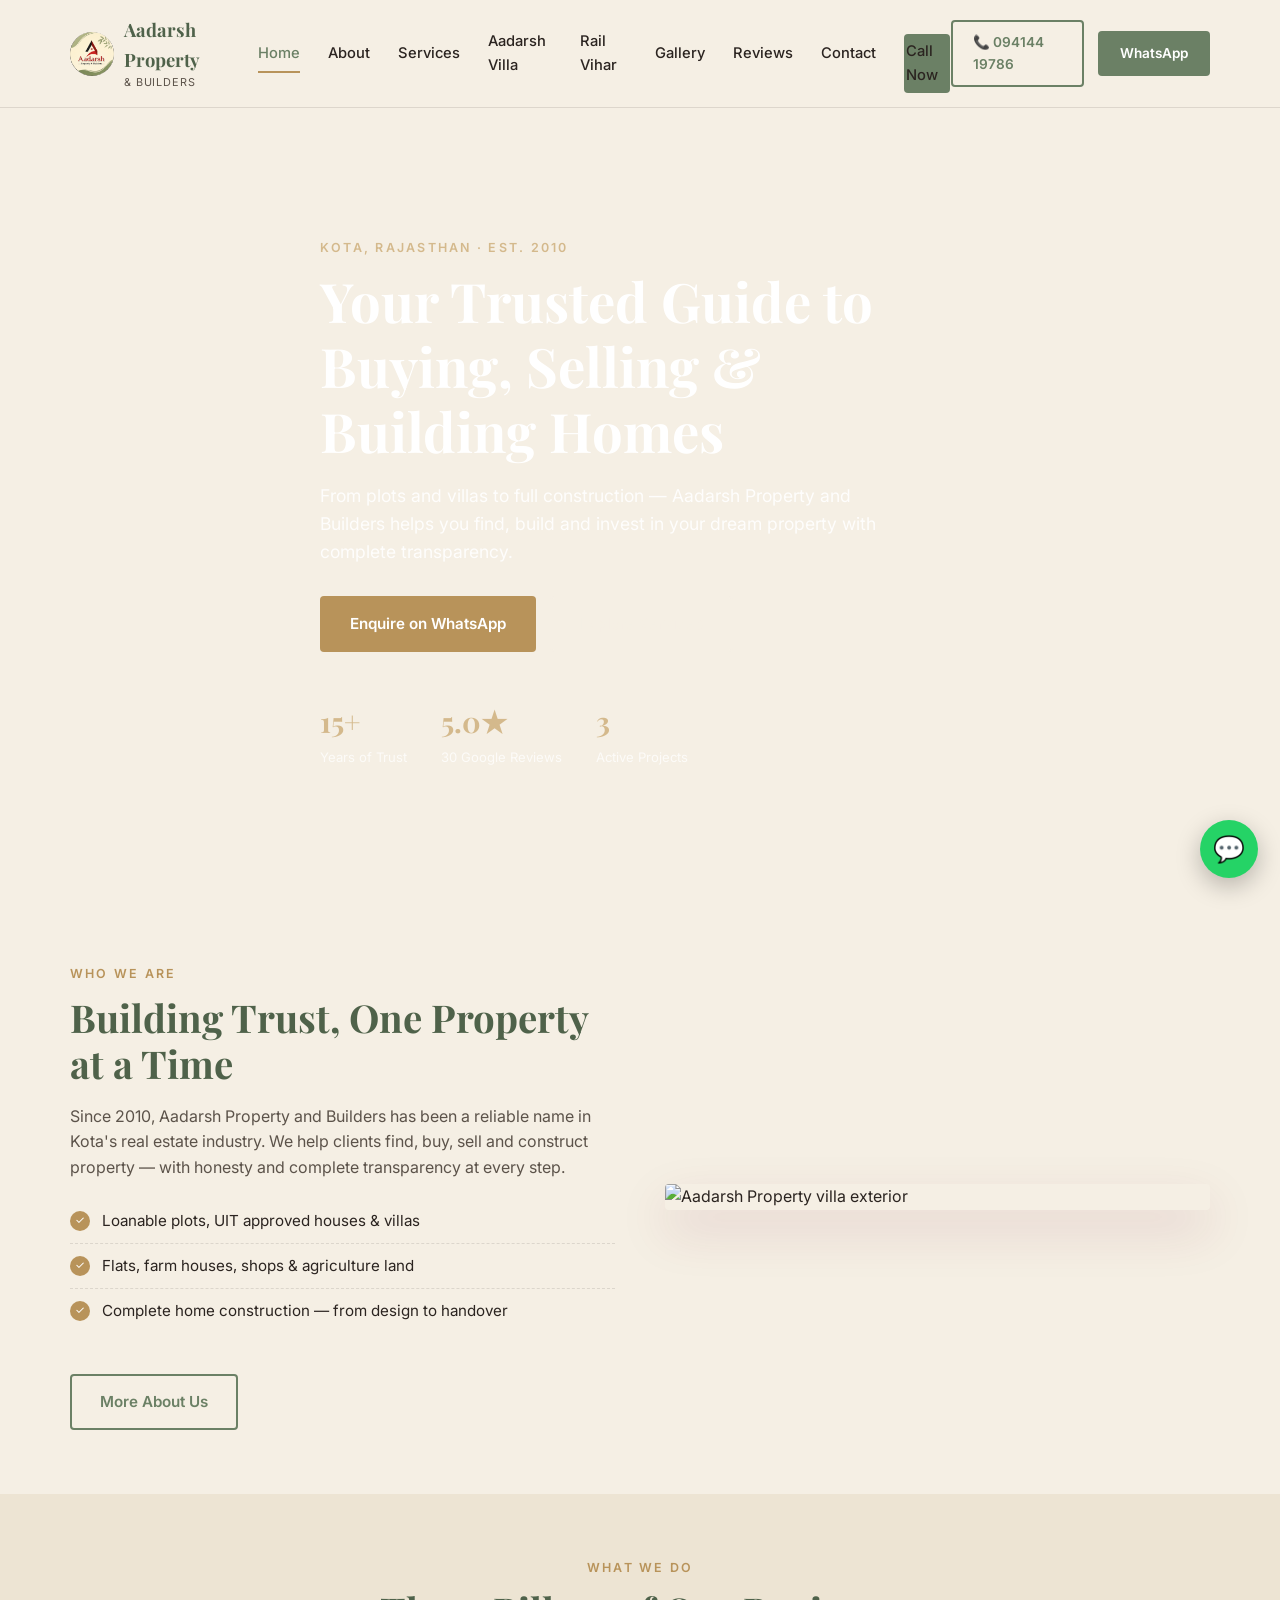
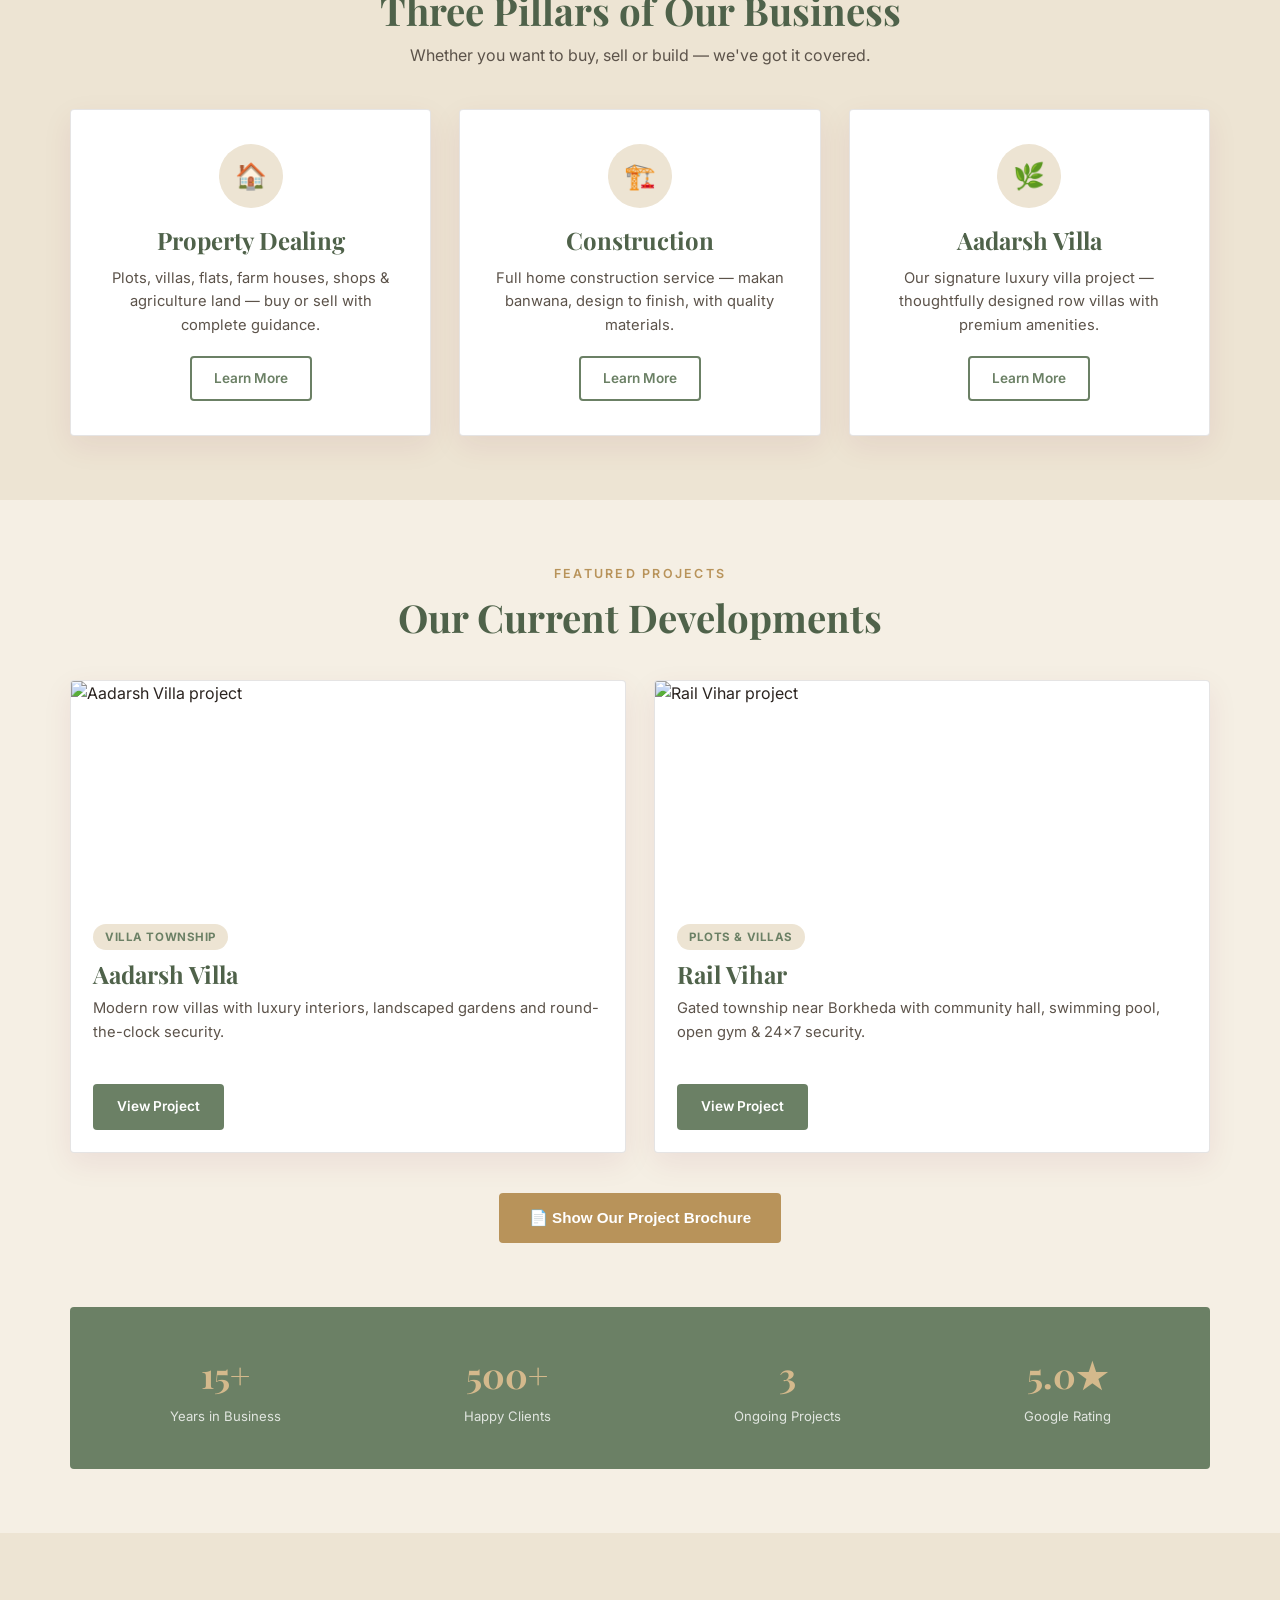
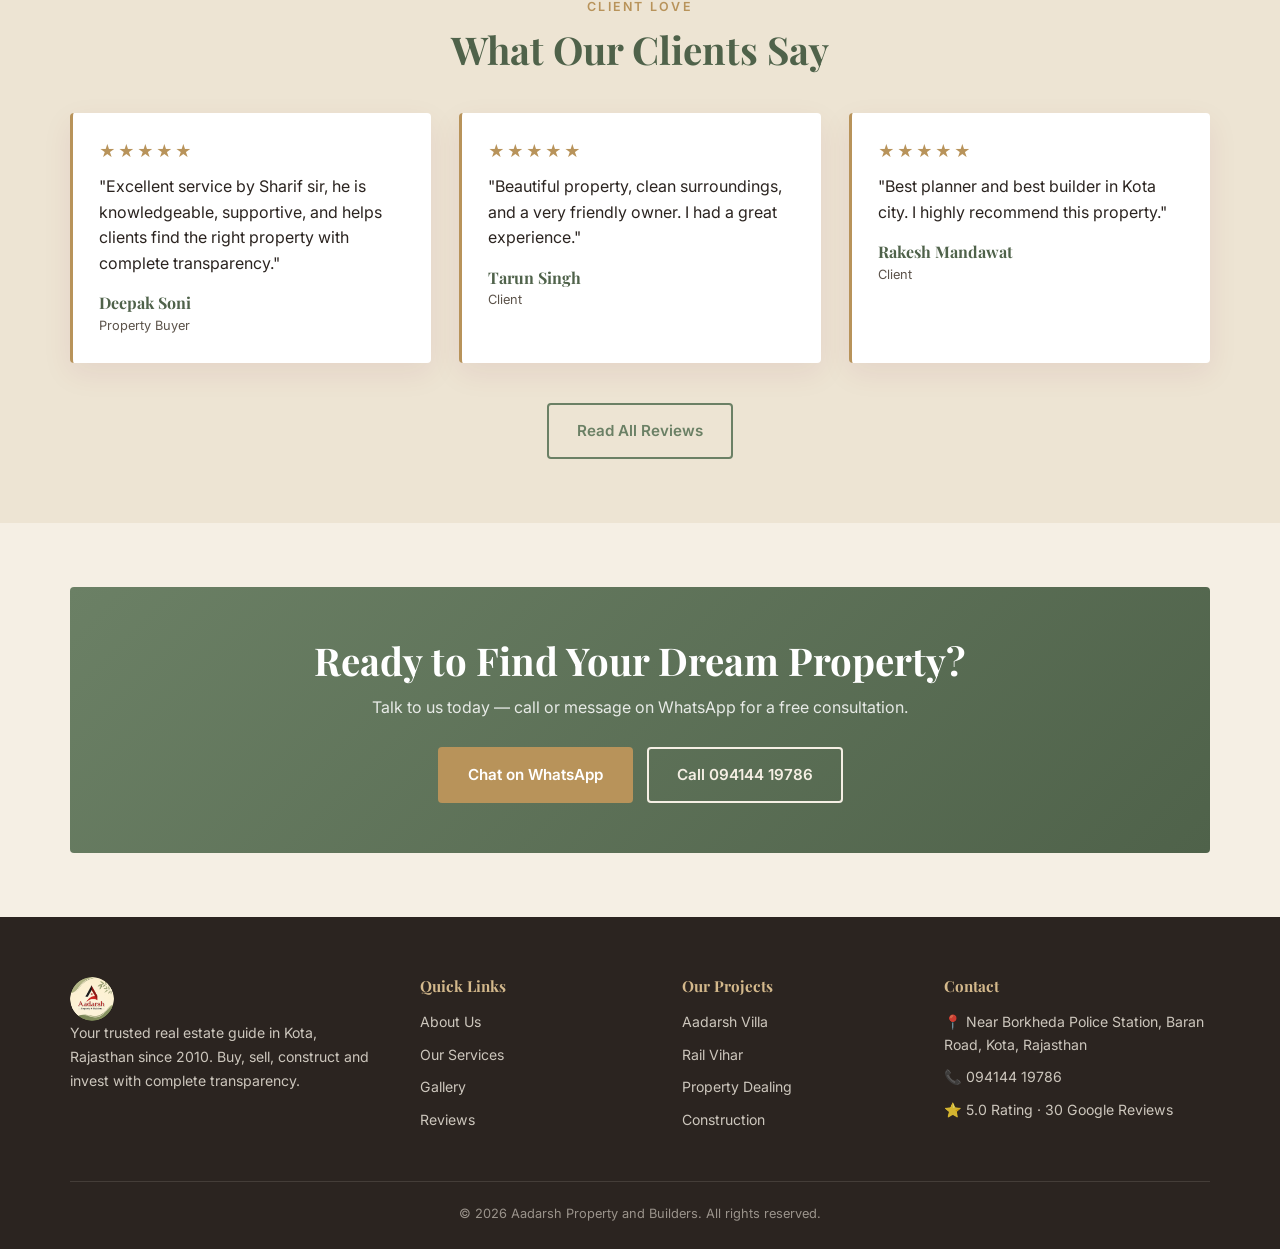
==== commit 692e0136: "Update footer to use logo image instead of text Replaced footer brand text with an image logo." ====
--- a/index.html
+++ b/index.html
@@ -206,7 +206,7 @@
   <div class="container">
     <div class="footer-grid">
       <div>
-        <div class="footer-brand"><span class="brand-mark">A</span> Aadarsh Property & Builders</div>
+        <img src="images/logo.png" alt="Aadarsh Property and Builders Logo" class="brand-logo">
         <p style="font-size:0.88rem; line-height:1.7;">Your trusted real estate guide in Kota, Rajasthan since 2010. Buy, sell, construct and invest with complete transparency.</p>
       </div>
       <div>
--- a/style.css
+++ b/style.css
@@ -165,6 +165,13 @@
   font-family: var(--font-display);
   font-weight: 700;
   flex-shrink: 0;
+}
+.brand-logo {
+  width: 44px;
+  height: 44px;
+  object-fit: contain;
+  flex-shrink: 0;
+  border-radius: 50%;
 }
 .brand small {
   display: block;
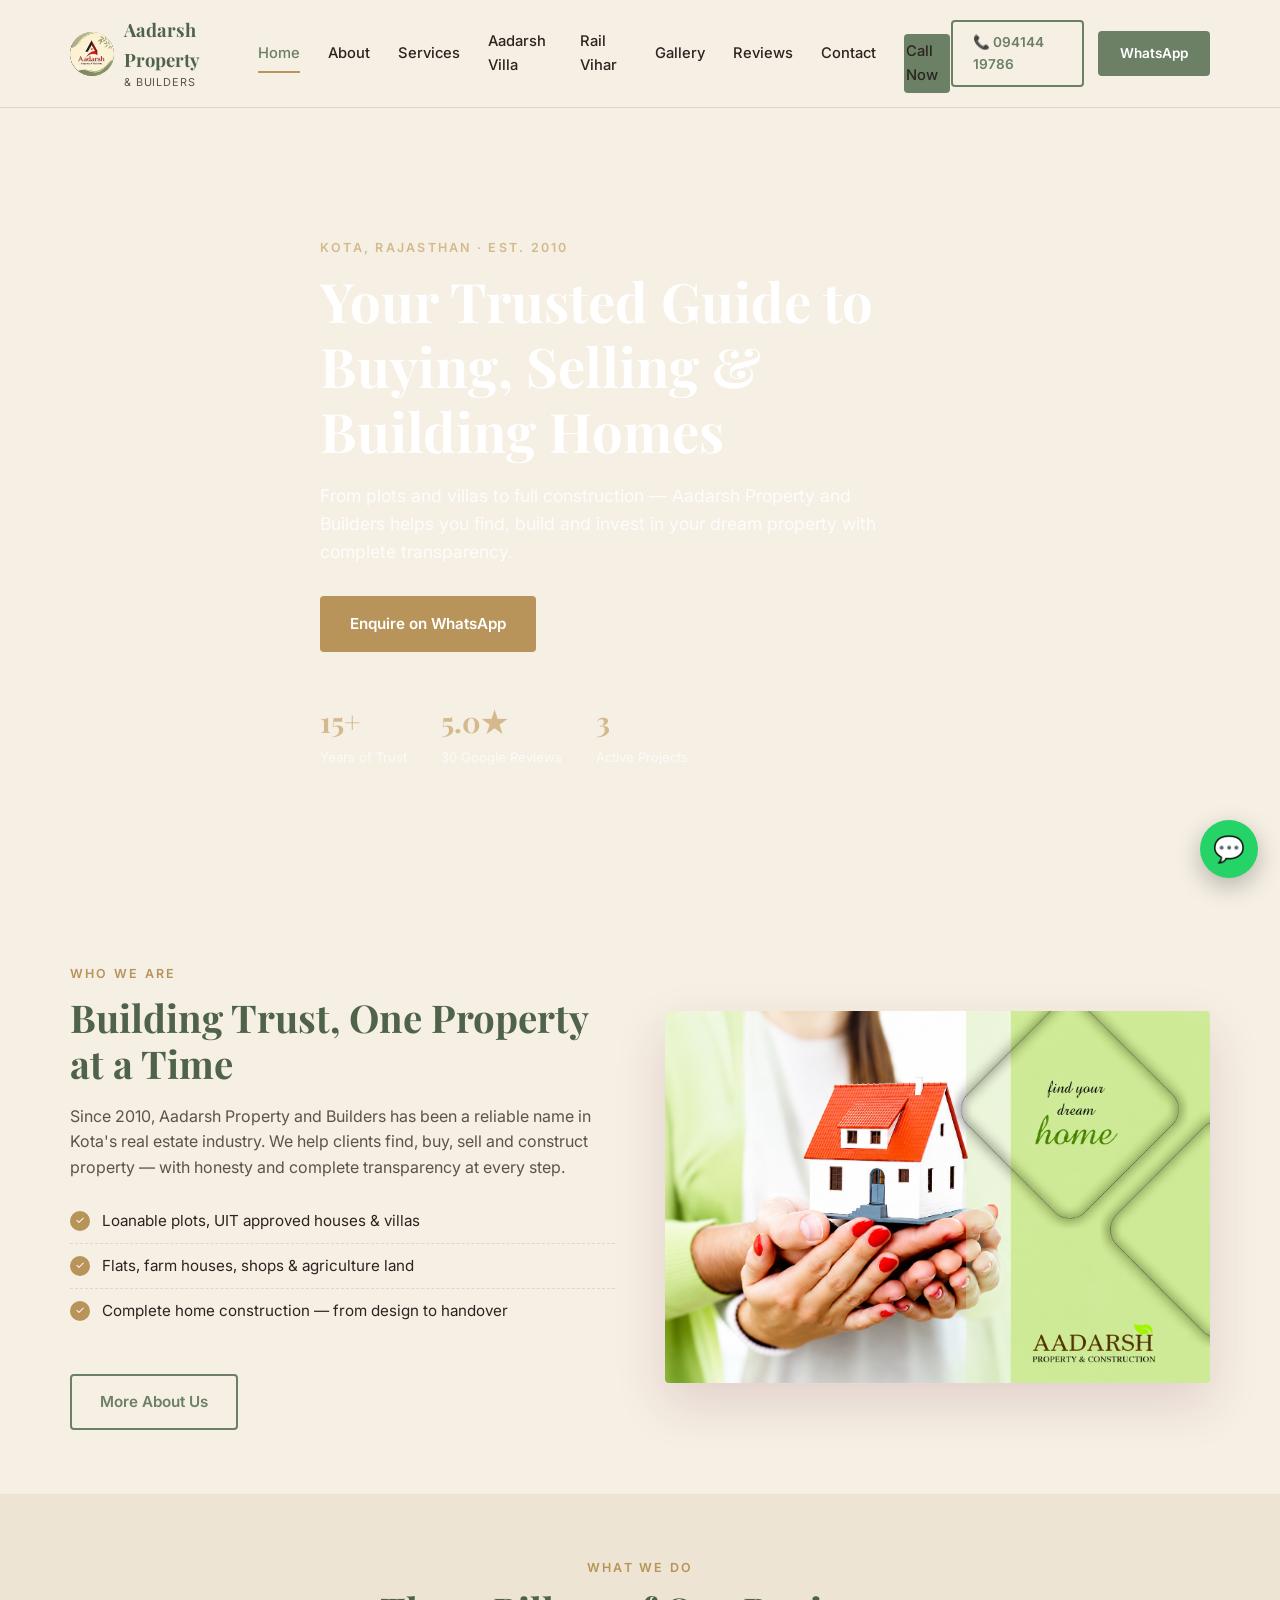
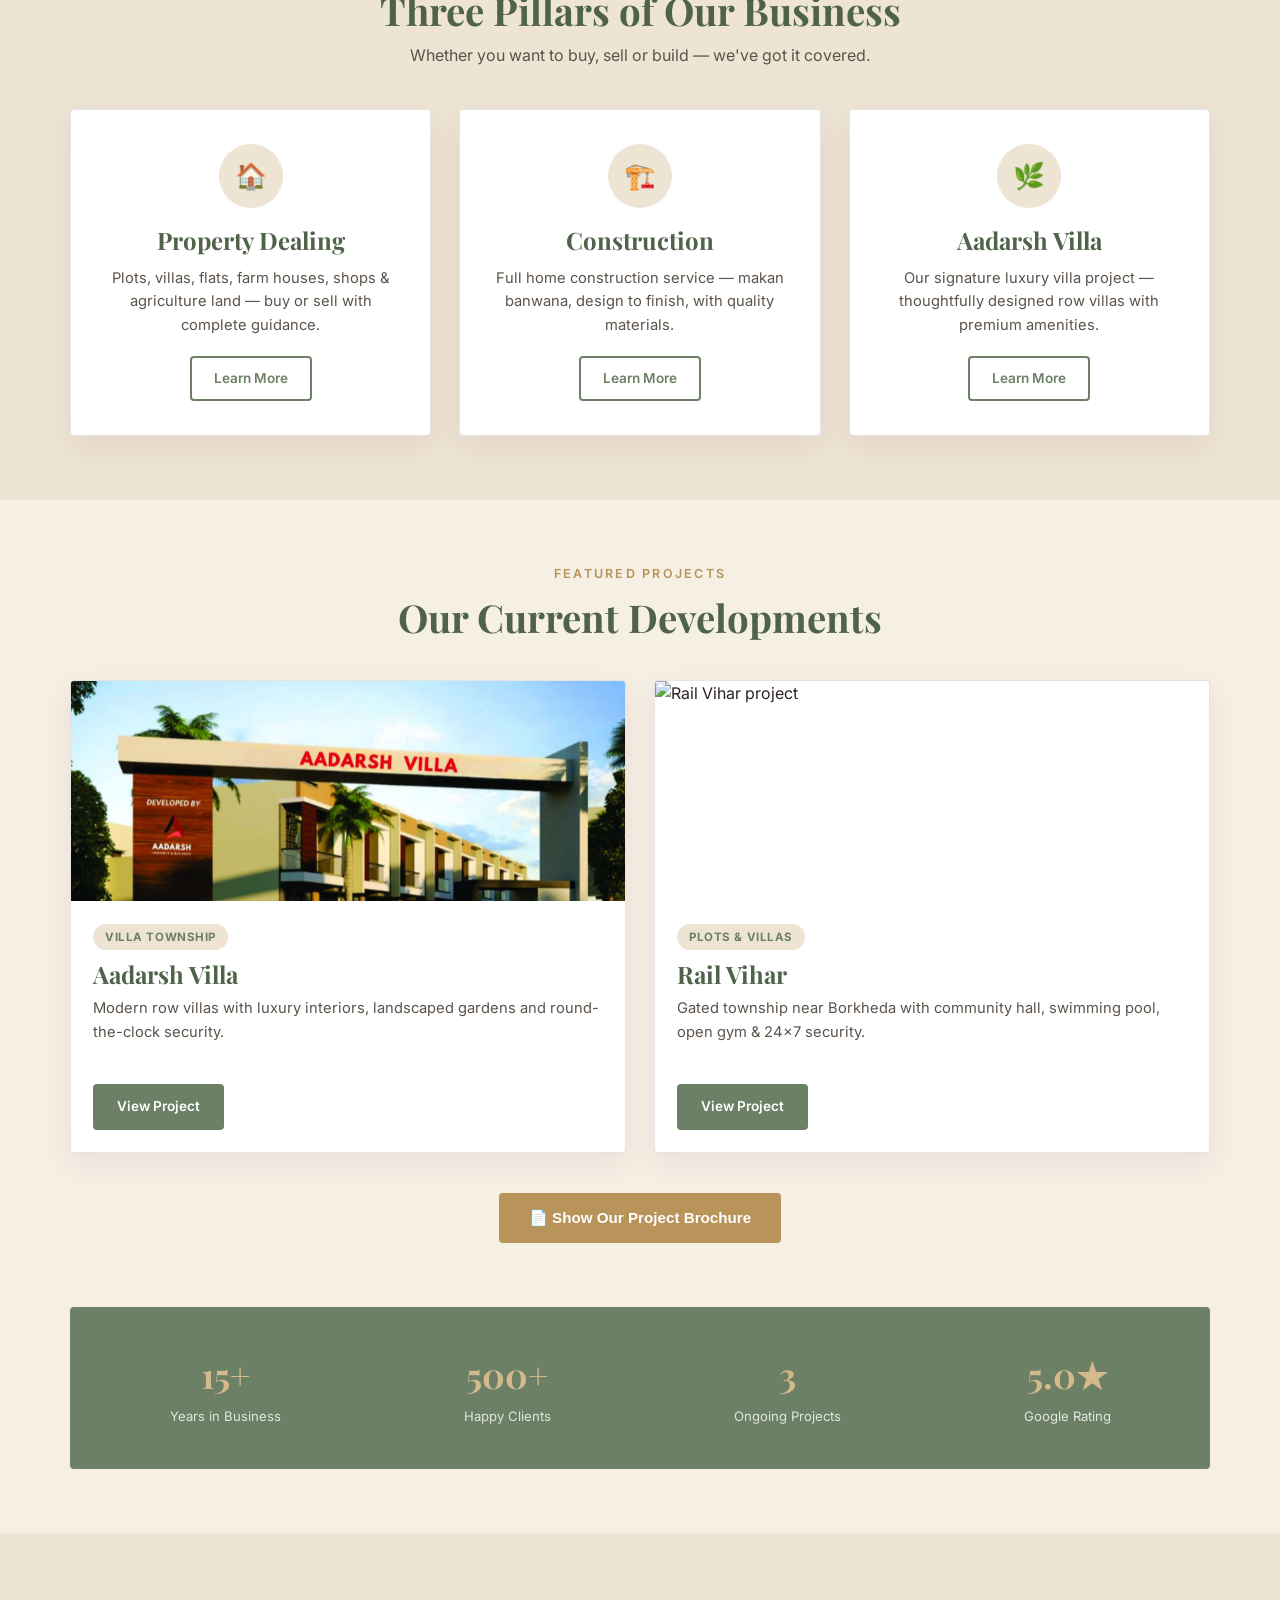
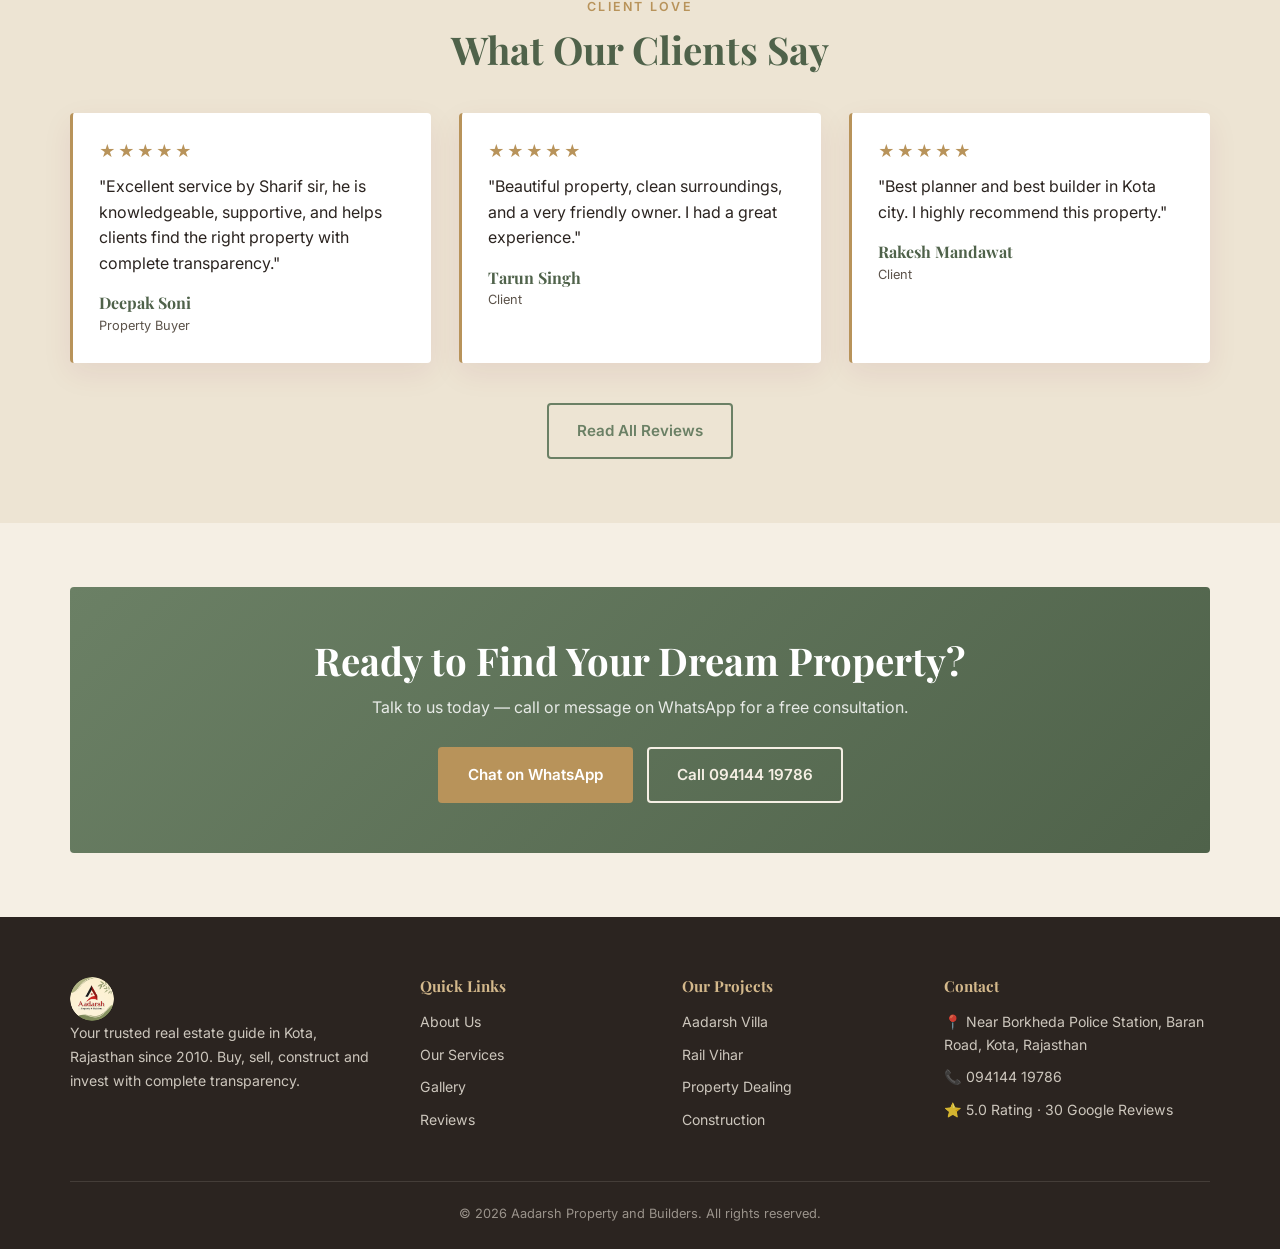
==== commit dfc3240c: "Update image source for Aadarsh Villa project" ====
--- a/index.html
+++ b/index.html
@@ -18,7 +18,7 @@
       <span>Aadarsh Property<br><small>& Builders</small></span>
     </a>
     <nav class="nav-links" id="navLinks">
-      <button class="nav-close" id="navClose" aria-label="Close menu">✕</button>
+    
       <a href="index.html">Home</a>
       <a href="about.html">About</a>
       <a href="services.html">Services</a>
@@ -76,7 +76,7 @@
         </ul>
         <a href="about.html" class="btn btn-outline mt-40">More About Us</a>
       </div>
-      <img src="https://images.unsplash.com/photo-1600596542815-ffad4c1539a9?q=80&w=900&auto=format&fit=crop" alt="Aadarsh Property villa exterior">
+      <img src="about-photo.jpg" alt="Aadarsh Property villa exterior">
     </div>
   </div>
 </section>
@@ -121,7 +121,7 @@
     </div>
     <div class="grid grid-2">
       <div class="card reveal">
-        <img src="https://images.unsplash.com/photo-1600607687939-ce8a6c25118c?q=80&w=900&auto=format&fit=crop" alt="Aadarsh Villa project">
+        <img src="aadarsh-villa-photo.jpg" alt="Aadarsh Villa project">
         <div class="card-body">
           <span class="card-tag">Villa Township</span>
           <h3>Aadarsh Villa</h3>
--- a/style.css
+++ b/style.css
@@ -338,7 +338,7 @@
     inset: 0;
     background: rgba(20,12,10,0.55);
     backdrop-filter: blur(2px);
-    z-index: 999;
+    z-index: 998;
   }
 
   .nav-overlay.open {
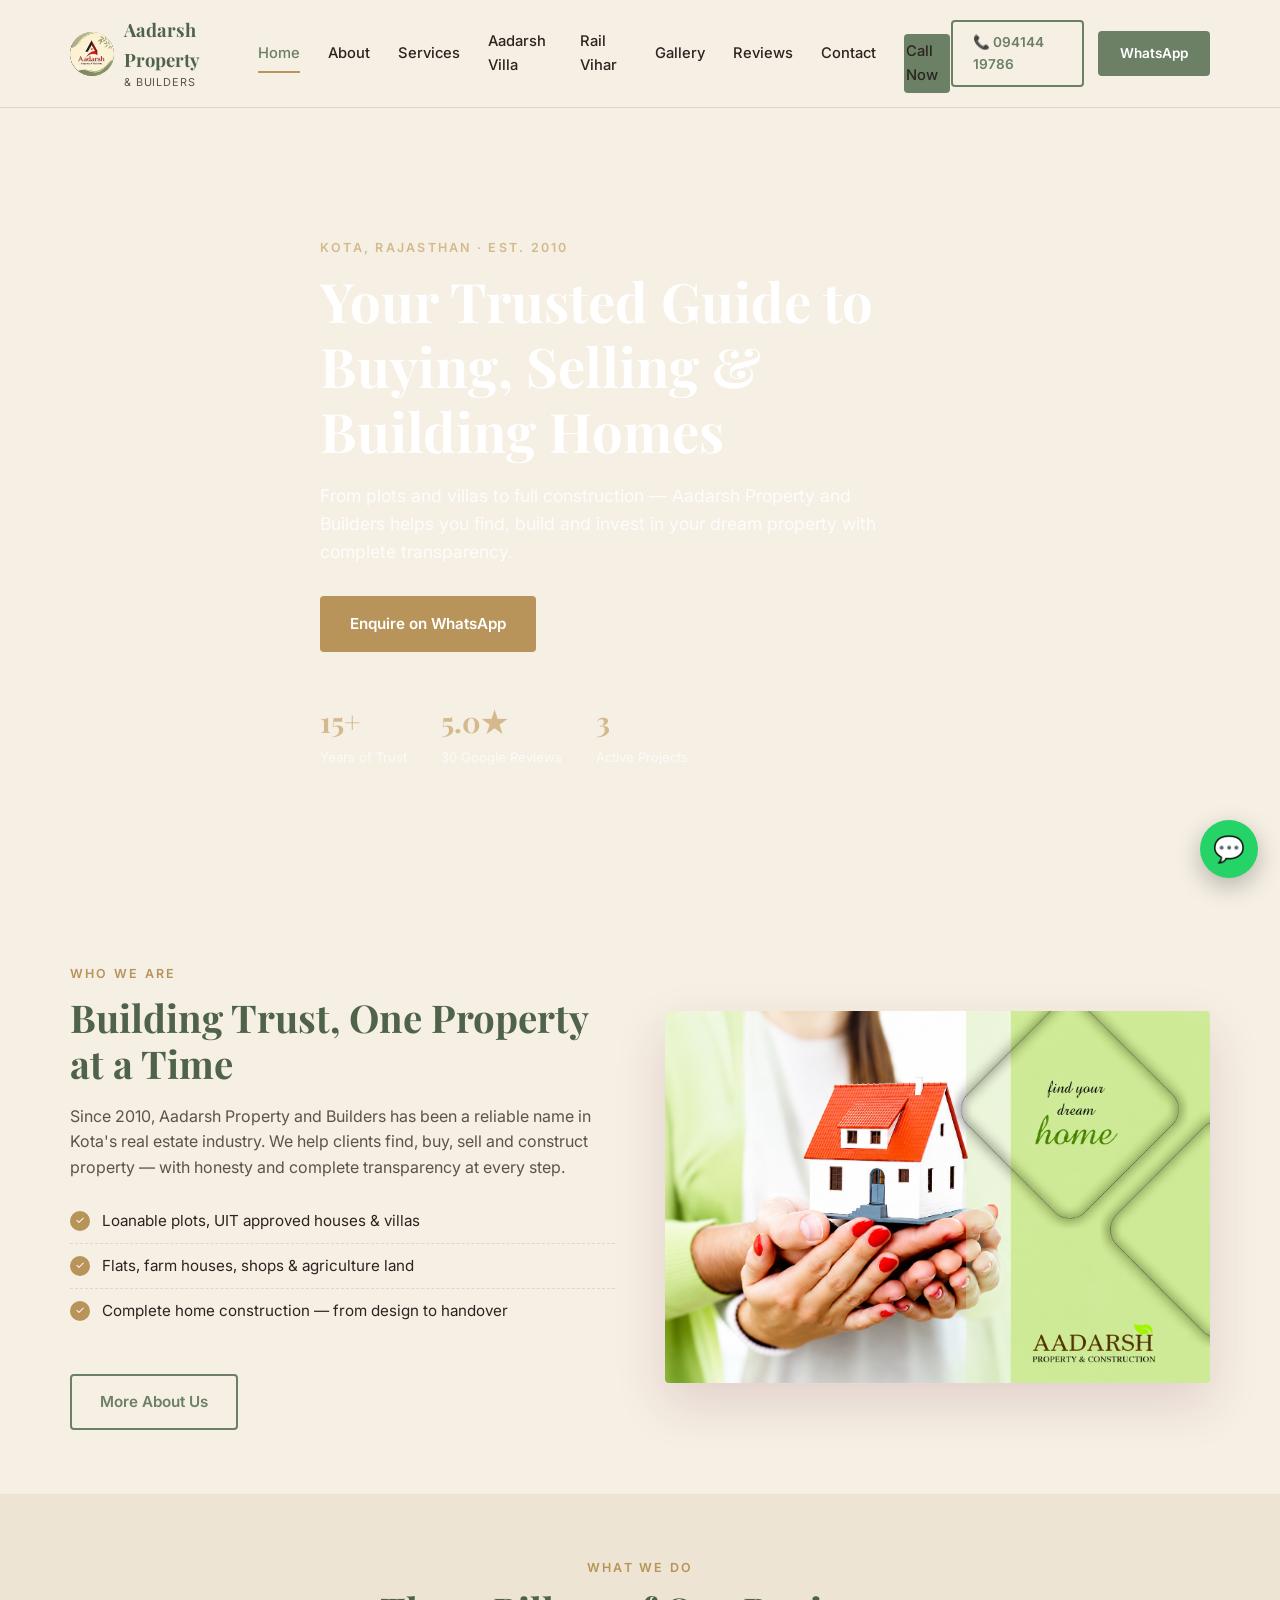
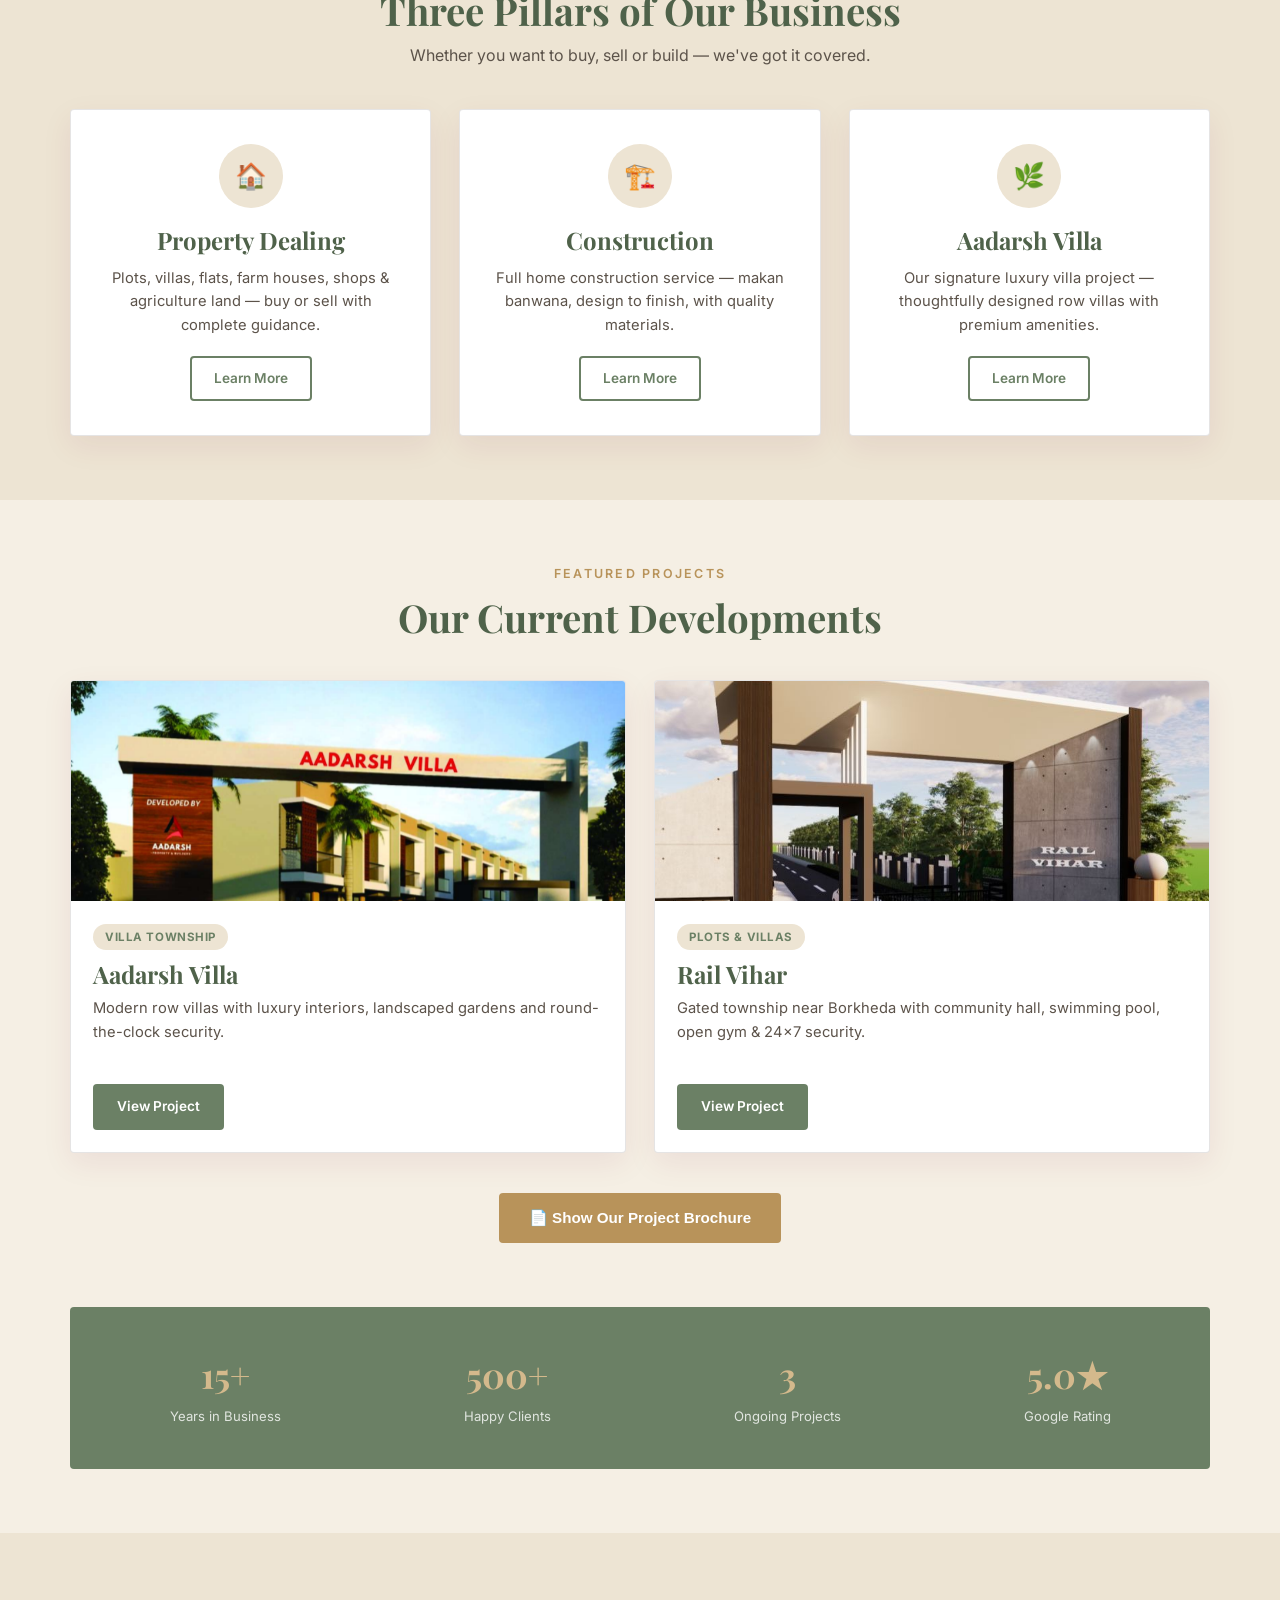
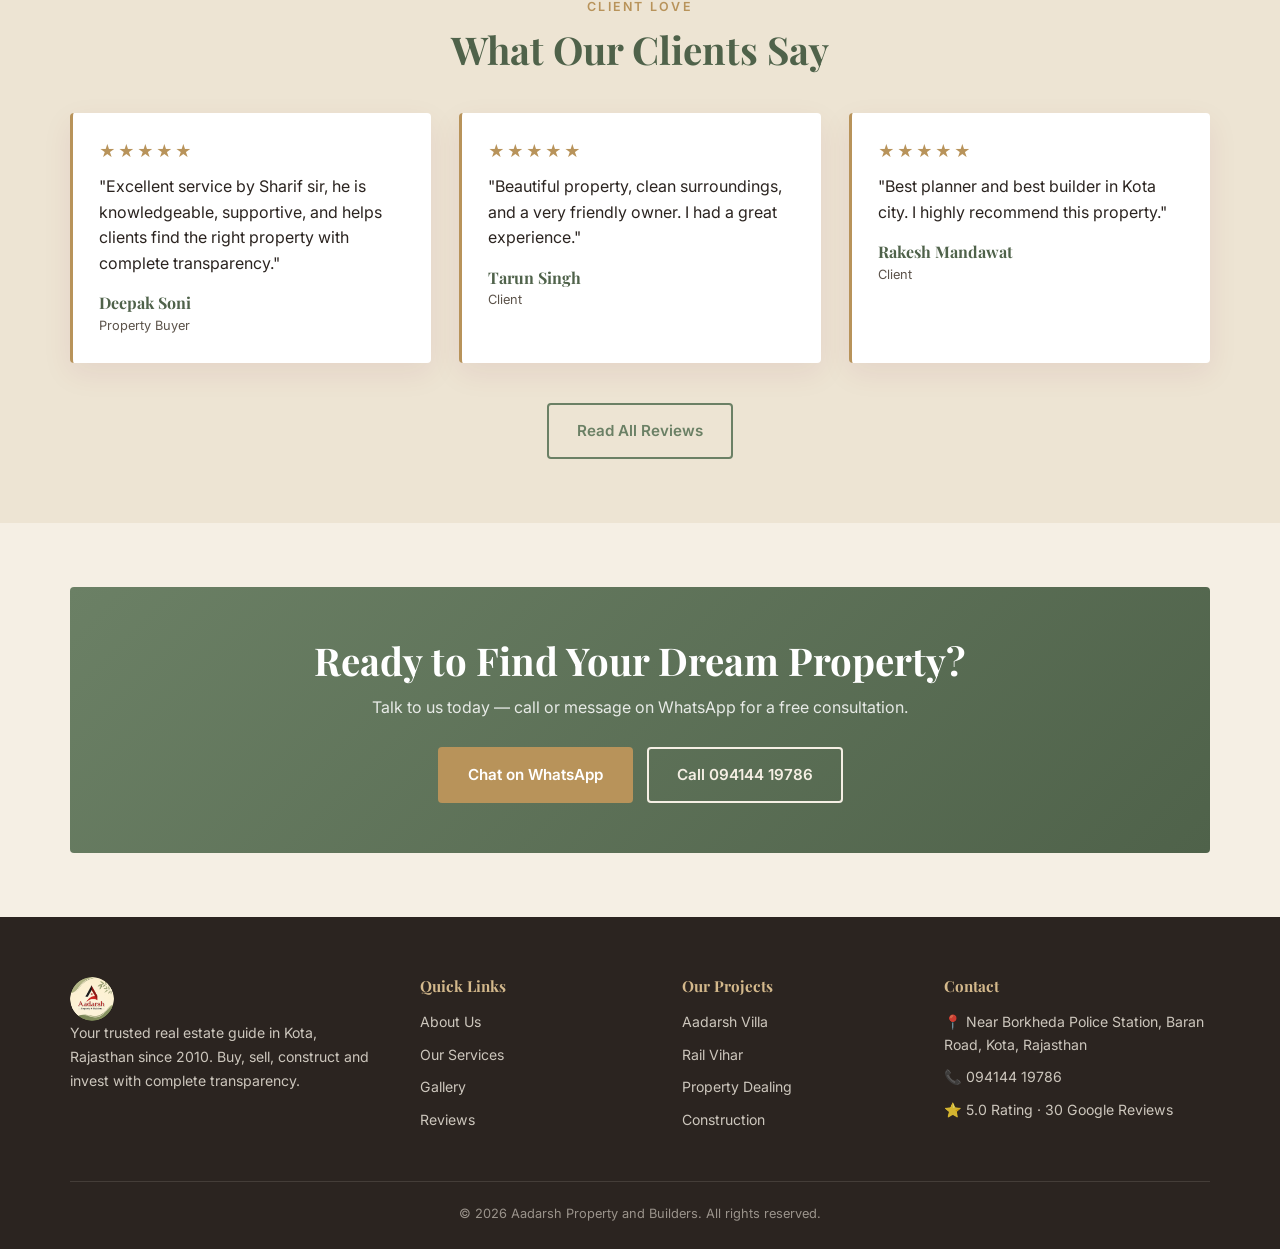
==== commit 30c61b91: "Update index.html" ====
--- a/index.html
+++ b/index.html
@@ -130,7 +130,7 @@
         </div>
       </div>
       <div class="card reveal">
-        <img src="https://images.unsplash.com/photo-1500382017468-9049fed747ef?q=80&w=900&auto=format&fit=crop" alt="Rail Vihar project">
+        <img src="rail-vihar-photo.jpg" alt="Rail-vihar">
         <div class="card-body">
           <span class="card-tag">Plots & Villas</span>
           <h3>Rail Vihar</h3>
